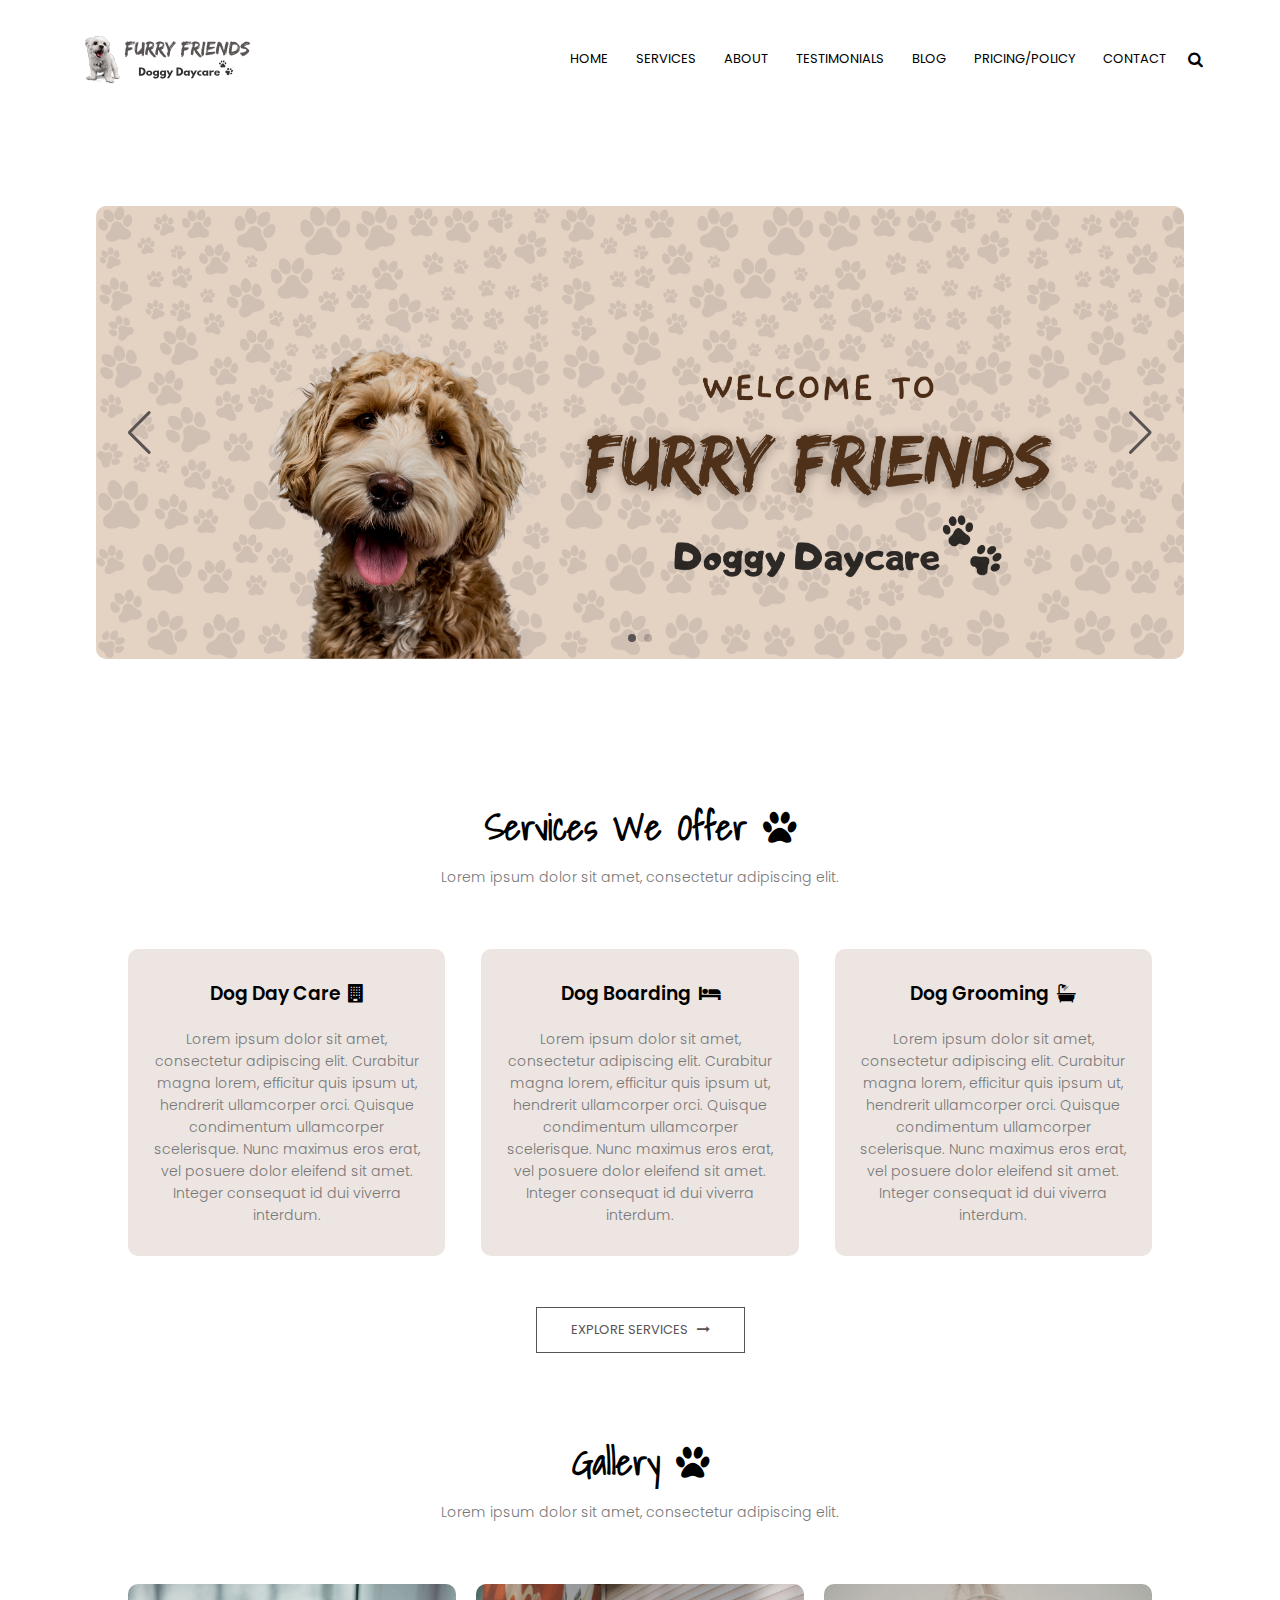
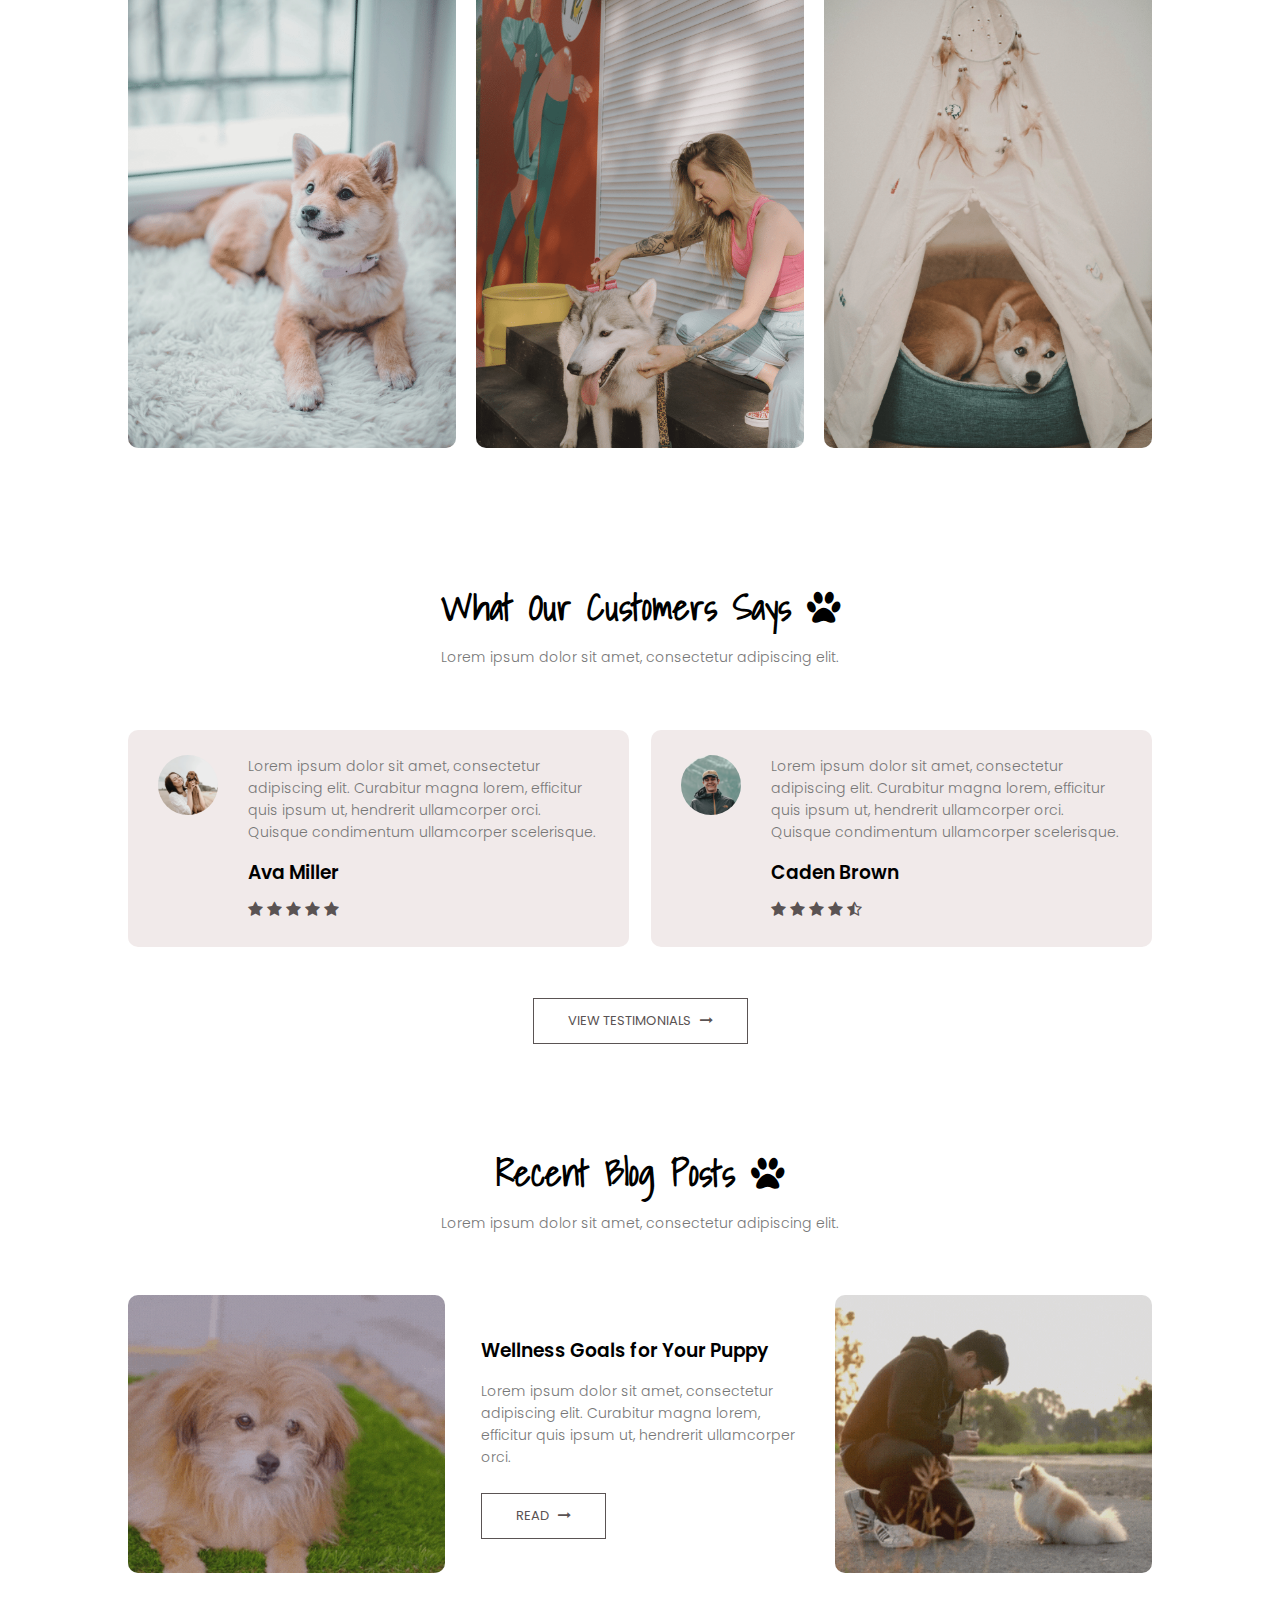
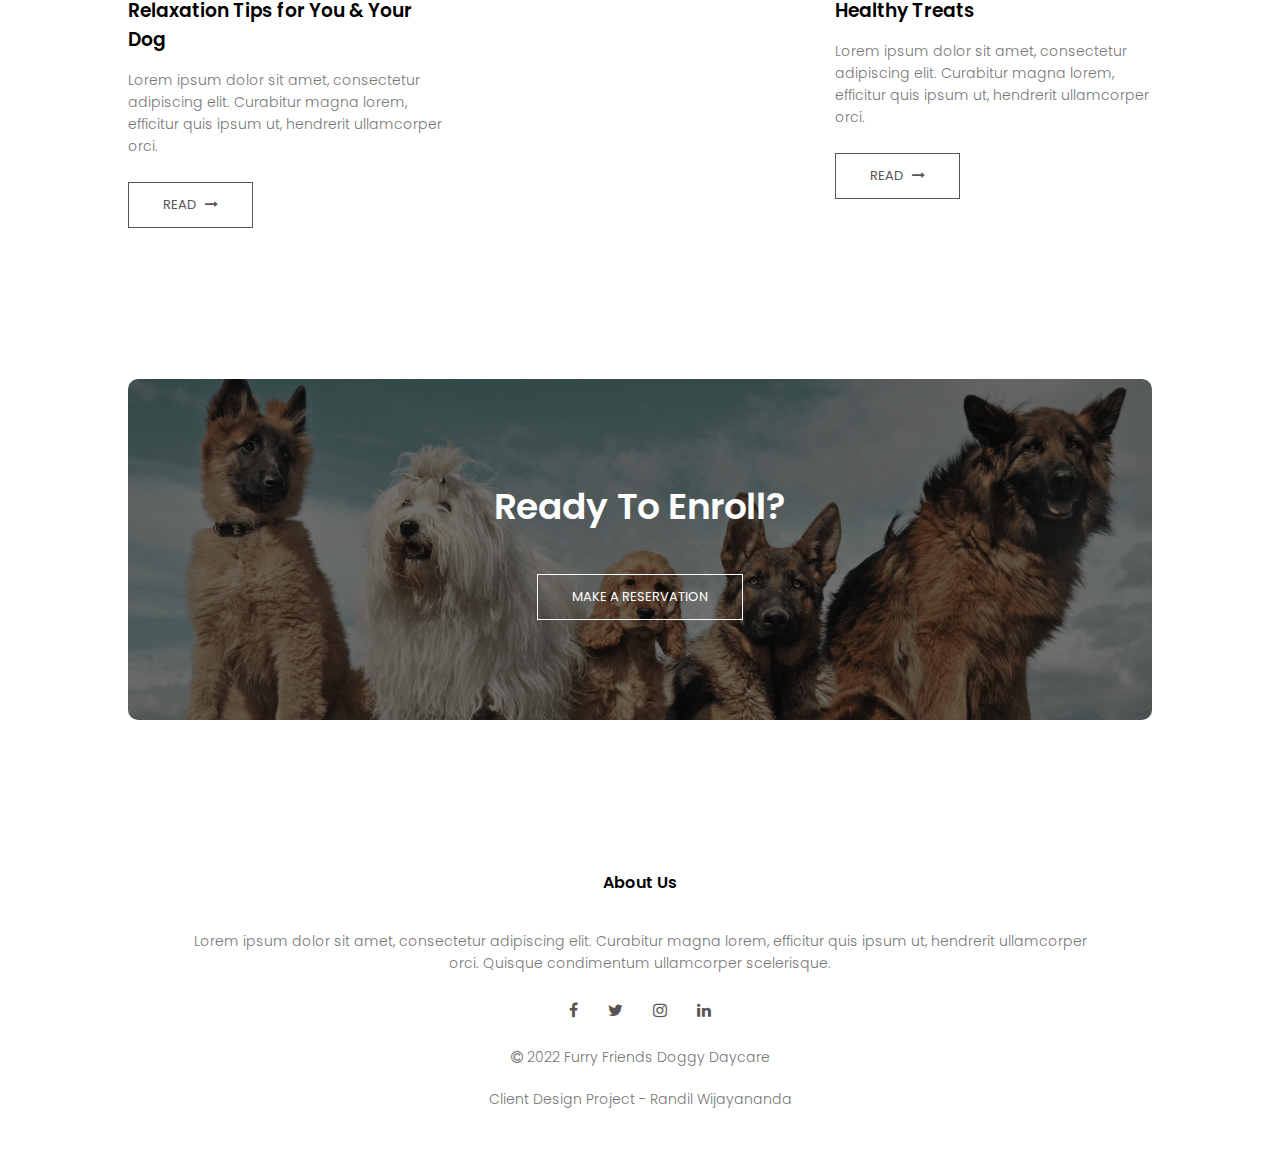
==== index.html @ 467ff5cc "updated global site tag" ====
<!DOCTYPE html>
<html>

<head>
    <meta name="viewport" content="width=device-width, initial-scale=1.0">
    <title>Furry Friends Doggy Daycare</title>
    <link rel="stylesheet" href="style.css">
    <link rel="shortcut icon" href="images/favicon.png" type="image/png">
    <link rel="preconnect" href="https://fonts.googleapis.com">
    <link rel="preconnect" href="https://fonts.gstatic.com" crossorigin>
    <link
        href="https://fonts.googleapis.com/css2?family=Poppins:wght@100;200;300;400;600;700&family=Rubik+Moonrocks&family=Shadows+Into+Light&display=swap"
        rel="stylesheet">
    <link rel="stylesheet" href="https://stackpath.bootstrapcdn.com/font-awesome/4.7.0/css/font-awesome.min.css">
    <link rel="stylesheet" href="https://unpkg.com/swiper@8/swiper-bundle.min.css" />
    <!-- Global site tag (gtag.js) - Google Analytics -->
    <script async src="https://www.googletagmanager.com/gtag/js?id=G-331KG1CM1Z"></script>
    <script>
        window.dataLayer = window.dataLayer || [];
        function gtag() { dataLayer.push(arguments); }
        gtag('js', new Date());

        gtag('config', 'G-331KG1CM1Z');
    </script>

    <!-- Global site tag (gtag.js) - Google Analytics -->
    <script async src="https://www.googletagmanager.com/gtag/js?id=G-BPK7LHS28N"></script>
    <script>
        window.dataLayer = window.dataLayer || [];
        function gtag() { dataLayer.push(arguments); }
        gtag('js', new Date());

        gtag('config', 'G-BPK7LHS28N');
    </script>
</head>

<body>
    <section class="header">
        <nav>
            <a href="index.html"><img src="images/logo.svg"></a>
            <div class="nav-links" id="navLinks">
                <i class="fa fa-times" onclick="hideMenu()"></i>
                <ul>
                    <li><a href="index.html">HOME</a></li>
                    <li><a href="services.html">SERVICES</a></li>
                    <li><a href="about.html">ABOUT</a></li>
                    <li><a href="testimonials.html">TESTIMONIALS</a></li>
                    <li><a href="blog.html">BLOG</a></li>
                    <li><a href="policy.html">PRICING/POLICY</a></li>
                    <li><a href="contact.html">CONTACT</a></li>
                </ul>
            </div>
            <i class="fa fa-bars" onclick="showMenu()"></i>
            <div class="search">
                <i class="fa fa-search"></i>
            </div>
        </nav>

        <!-- <div class="text-box">
            <h1>World's Biggest University</h1>
            <p>Making website is now one of the easiest thing in the world. You just need to learn
                HTML, CSS, <br>Javascript and you are good to go.
            </p>
            <a href="" class="hero-btn">Visit Us To Know More</a>
        </div> -->
    </section>


    <!-- slider -->

    <section class="slider">
        <div class="swiper">
            <!-- Additional required wrapper -->
            <div class="swiper-wrapper">
                <!-- Slides -->
                <div class="swiper-slide"><img src="images/swiper1.png" alt=""></div>
                <div class="swiper-slide"><img src="images/swiper2.png" alt=""></div>
                <!-- <div class="swiper-slide"><img src="images/swiper3.png" alt=""></div>
                <div class="swiper-slide"><img src="images/swiper4.png" alt=""></div> -->
            </div>
            <!-- If we need pagination -->
            <div class="swiper-pagination"></div>

            <!-- If we need navigation buttons -->
            <div class="swiper-button-prev"></div>
            <div class="swiper-button-next"></div>
        </div>
    </section>


    <!-- services -->
    <section class="services">
        <h1>Services We Offer <i class="fa fa-paw"></i></h1>
        <p>Lorem ipsum dolor sit amet, consectetur adipiscing elit.</p>

        <div class="row">
            <div class="services-col">
                <h3>Dog Day Care&nbsp;&nbsp;<i class="fa fa-building"></i></h3>
                <p>Lorem ipsum dolor sit amet, consectetur adipiscing elit. Curabitur magna lorem, efficitur quis ipsum
                    ut, hendrerit ullamcorper orci. Quisque condimentum ullamcorper scelerisque. Nunc maximus eros erat,
                    vel posuere dolor eleifend sit amet. Integer consequat id dui viverra interdum.</p>
            </div>
            <div class="services-col">
                <h3>Dog Boarding&nbsp;&nbsp;<i class="fa fa-bed"></i></h3>
                <p>Lorem ipsum dolor sit amet, consectetur adipiscing elit. Curabitur magna lorem, efficitur quis ipsum
                    ut, hendrerit ullamcorper orci. Quisque condimentum ullamcorper scelerisque. Nunc maximus eros erat,
                    vel posuere dolor eleifend sit amet. Integer consequat id dui viverra interdum.</p>
            </div>
            <div class="services-col">
                <h3>Dog Grooming&nbsp;&nbsp;<i class="fa fa-bath"></i></h3>
                <p>Lorem ipsum dolor sit amet, consectetur adipiscing elit. Curabitur magna lorem, efficitur quis ipsum
                    ut, hendrerit ullamcorper orci. Quisque condimentum ullamcorper scelerisque. Nunc maximus eros erat,
                    vel posuere dolor eleifend sit amet. Integer consequat id dui viverra interdum.</p>
            </div>
        </div>
        <a href="services.html" class="hero-btn red-btn">EXPLORE SERVICES &nbsp;&nbsp;<i
                class="fa fa-long-arrow-right"></i></a>
    </section>



    <!-- gallery -->

    <section class="gallery">
        <h1>Gallery <i class="fa fa-paw"></i></h1>
        <p>Lorem ipsum dolor sit amet, consectetur adipiscing elit.</p>

        <div class="row">
            <div class="gallery-col">
                <img src="images/gallery1.png" alt="">
                <div class="layer">
                    <h3>DAYCARE</h3>
                </div>
            </div>
            <div class="gallery-col">
                <img src="images/gallery2.png" alt="">
                <div class="layer">
                    <h3>GROOMING</h3>
                </div>
            </div>
            <div class="gallery-col">
                <img src="images/gallery3.png" alt="">
                <div class="layer">
                    <h3>DAYCARE</h3>
                </div>
            </div>
        </div>
    </section>


    <!-- testimonials -->

    <section class="testimonials">
        <h1>What Our Customers Says <i class="fa fa-paw"></i></h1>
        </h1>
        <p>Lorem ipsum dolor sit amet, consectetur adipiscing elit.</p>

        <div class="row">
            <div class="testimonials-col">
                <img src="images/user1.png" alt="">
                <div>
                    <p>Lorem ipsum dolor sit amet, consectetur adipiscing elit. Curabitur magna lorem, efficitur quis
                        ipsum ut, hendrerit ullamcorper orci. Quisque condimentum ullamcorper scelerisque.</p>
                    <h3>Ava Miller</h3>
                    <i class="fa fa-star"></i>
                    <i class="fa fa-star"></i>
                    <i class="fa fa-star"></i>
                    <i class="fa fa-star"></i>
                    <i class="fa fa-star"></i>
                </div>
            </div>
            <div class="testimonials-col">
                <img src="images/user2.png" alt="">
                <div>
                    <p>Lorem ipsum dolor sit amet, consectetur adipiscing elit. Curabitur magna lorem, efficitur quis
                        ipsum ut, hendrerit ullamcorper orci. Quisque condimentum ullamcorper scelerisque.</p>
                    <h3>Caden Brown</h3>
                    <i class="fa fa-star"></i>
                    <i class="fa fa-star"></i>
                    <i class="fa fa-star"></i>
                    <i class="fa fa-star"></i>
                    <i class="fa fa-star-half-o"></i>
                </div>
            </div>
        </div>
        <a href="testimonials.html" class="hero-btn red-btn">VIEW TESTIMONIALS &nbsp;&nbsp;<i
                class="fa fa-long-arrow-right"></i></a>
    </section>


    <!-- Recent Blog Posts -->

    <section class="blog-posts">
        <h1>Recent Blog Posts <i class="fa fa-paw"></i></h1>
        </h1>
        <p>Lorem ipsum dolor sit amet, consectetur adipiscing elit.</p>

        <div class="row">
            <div class="blog-posts-col">
                <img src="images/blog1.gif" alt="">
                <h3>Relaxation Tips for You & Your Dog</h3>
                <p>Lorem ipsum dolor sit amet, consectetur adipiscing elit. Curabitur magna lorem, efficitur quis ipsum
                    ut, hendrerit ullamcorper orci.</p>
                <br>
                <a href="blog.html" class="hero-btn red-btn">READ &nbsp;&nbsp;<i class="fa fa-long-arrow-right"></i></a>
            </div>
            <div class="blog-posts-col">
                <img src="images/blog2.gif" alt="">
                <h3>Wellness Goals for Your Puppy</h3>
                <p>Lorem ipsum dolor sit amet, consectetur adipiscing elit. Curabitur magna lorem, efficitur quis ipsum
                    ut, hendrerit ullamcorper orci.</p>
                <br>
                <a href="blog.html" class="hero-btn red-btn">READ &nbsp;&nbsp;<i class="fa fa-long-arrow-right"></i></a>
            </div>
            <div class="blog-posts-col">
                <img src="images/blog3.gif" alt="">
                <h3>Healthy Treats</h3>
                <p>Lorem ipsum dolor sit amet, consectetur adipiscing elit. Curabitur magna lorem, efficitur quis ipsum
                    ut, hendrerit ullamcorper orci.</p>
                <br>
                <a href="blog.html" class="hero-btn red-btn">READ &nbsp;&nbsp;<i class="fa fa-long-arrow-right"></i></a>
            </div>
        </div>
    </section>



    <!-- Call To Action -->

    <section class="cta">
        <h1>Ready To Enroll?</h1>
        <a href="contact.html" class="hero-btn black-btn">MAKE A RESERVATION</a>
    </section>



    <!-- Footer -->

    <section class="footer">
        <h4>About Us</h4>
        <p>Lorem ipsum dolor sit amet, consectetur adipiscing elit. Curabitur magna lorem, efficitur quis
            ipsum ut, hendrerit ullamcorper<br>orci. Quisque condimentum ullamcorper scelerisque.</p>
        <div class="icons">
            <i class="fa fa-facebook"></i>
            <i class="fa fa-twitter"></i>
            <i class="fa fa-instagram"></i>
            <i class="fa fa-linkedin"></i>
        </div>
        <p><i class="fa fa-copyright"></i> 2022 Furry Friends Doggy Daycare</p>
        <p>Client Design Project - Randil Wijayananda</p>
    </section>

    <!-- Toggle Menu for Mobile -->

    <script>
        var navLinks = document.getElementById("navLinks")
        function showMenu() {
            navLinks.style.right = "0";
        }
        function hideMenu() {
            navLinks.style.right = "-200px";
        }
    </script>

    <script src="https://unpkg.com/swiper@8/swiper-bundle.min.js"></script>

    <script>
        const swiper = new Swiper('.swiper', {

            autoplay: {
                delay: 3000,
                disableOnInteraction: false,
            },

            // Optional parameters
            loop: true,

            // If we need pagination
            pagination: {
                el: '.swiper-pagination',
                clickable: true,
            },

            // Navigation arrows
            navigation: {
                nextEl: '.swiper-button-next',
                prevEl: '.swiper-button-prev',
            },
        });
    </script>
</body>

</html>
---- style.css ----
* {
    margin: 0;
    padding: 0;
    font-family: 'Poppins', sans-serif;
}

::selection {
    background-color: #5A5353;
    color: #fff;
}

.header {
    /* min-height: 100vh; */
    width: 100%;
    /* background-image: linear-gradient(rgba(4,9,30,0.7), rgba(4,9,30,0.7)), url(images/banner.png); */
    background-position: center;
    /* background-size: cover; */
    position: relative;
}

nav {
    display: flex;
    padding: 2% 6%;
    justify-content: space-between;
    align-items: center;

}

nav img {
    width: 180px;
    padding-top: 10px;
}

.nav-links {
    flex: 1;
    text-align: right;
}

.nav-links ul li {
    list-style: none;
    display: inline-block;
    padding: 8px 12px;
    position: relative;
}

.nav-links ul li a {
    color: rgb(0, 0, 0);
    text-decoration: none;
    font-size: 13px;
}

.nav-links ul li::after {
    content: '';
    width: 0%;
    height: 2px;
    background: #5A5353;
    display: block;
    margin: auto;
    transition: 0.5s;
}

.nav-links ul li:hover::after {
    width: 100%;

}

/* .text-box {
    width: 90%;
    color: #fff;
    position: absolute;
    top: 50%;
    left: 50%;
    transform: translate(-50%, -50%);
    text-align: center;
}

.text-box h1 {
    font-size: 62px;
}

.text-box p {
    margin: 10px 0 40px;
    font-size: 14px;
    color: #fff;
} */

.hero-btn {
    display: inline-block;
    text-decoration: none;
    color: #fff;
    border: 1px solid #fff;
    padding: 12px 34px;
    font-size: 13px;
    background: transparent;
    position: relative;
    cursor: pointer;
}

.hero-btn:hover {
    border: 1px solid #5A5353;
    background: #5A5353;
    transition: 1s;
}

nav .fa {
    display: none;
}

nav .search .fa {
    display: flex;
    padding-left: 10px;
    color: rgb(0, 0, 0);
}

nav .search .fa:hover {
    color: #5A5353;
}

@media(max-width: 700px) {
    .text-box h1 {
        font-size: 20px;
    }
    .nav-links ul li {
        display: block;
    }
    .nav-links {
        position: fixed;
        background: rgb(185, 161, 149);
        height: 100vh;
        width: 200px;
        top: 0;
        right: -200px;
        text-align: left;
        z-index: 2;
        transition: 1s;
    }
    nav .fa {
        display: block;
        color: rgb(0, 0, 0);
        margin: 10px;
        font-size: 22px;
        cursor: pointer;
    }
    .nav-links ul {
        padding: 30px;
    }
    nav {
        height: 50px;
    }
    nav img {
        width: 150px;
    }
    nav .search {
        display: none;
    }
}

/* slider */

.slider {
    width: 100%;
    height: 70vh;
    /* background: #222; */
    display: flex;
    align-items: center;
    justify-content: center;
}

.swiper {
    width: 85%;
    height: fit-content;
    border-radius: 10px;
}

.swiper-slide img {
    width: 100%;
    display: block;
}

.swiper .swiper-button-prev, .swiper .swiper-button-next {
    color: #5A5353;
    padding-left: 20px;
    padding-right: 20px;
}

.swiper .swiper-pagination-bullet-active {
background: #5A5353;
}

@media(max-width: 700px) {
    .slider {
        height: 30vh;
    }
    .swiper {
        width: 340px;
        height: 170px;
      }
      .swiper-slide img {
        height: 100%;
        display: block;
        object-fit: cover;
        object-position: -28px;
    }
    .swiper .swiper-button-prev, .swiper .swiper-button-next {
        display: none;
    }
}

/* services */

.services {
    width: 80%;
    margin: auto;
    text-align: center;
    padding-top: 50px;
}

h1 {
    font-family: 'Shadows Into Light', cursive;
    font-size: 36px;
    font-weight: 600;
}

p {
    color: #777;
    font-size: 14px;
    font-weight: 300;
    line-height: 22px;
    padding: 10px;
}

.row {
    margin-top: 5%;
    display: flex;
    justify-content: space-between;
}

.services-col {
    flex-basis: 31%;
    background: rgba(185,161,149, 0.274);
    border-radius: 10px;
    margin-bottom: 5%;
    padding: 20px 12px;
    box-sizing: border-box;
    transition: 0.5s;
}

h3 {
    text-align: center;
    font-weight: 600;
    margin: 10px 0;
}

.services-col:hover {
    box-shadow: 0 0 20px 0 rgba(0,0,0,0.2);
}

@media(max-width: 700px) {
    .row {
        flex-direction: column;
    }
}

/* gallery */

.gallery {
    width: 80%;
    margin: auto;
    text-align: center;
    padding-top: 80px;
}

.gallery-col {
    flex-basis: 32%;
    border-radius: 10px;
    margin-bottom: 30px;
    position: relative;
    overflow: hidden;
}

.gallery-col img {
    width: 100%;
    display: block;
}

.layer {
    background: transparent;
    height: 100%;
    width: 100%;
    position: absolute;
    top: 0;
    left: 0;
    transition: 0.5s;
}

.layer:hover {
    background: rgba(90, 83, 83, 0.7);
}

.layer h3 {
    width: 100%;
    font-weight: 500;
    color: #fff;
    font-size: 26px;
    bottom: 0;
    left: 50%;
    transform: translateX(-50%);
    position: absolute;
    opacity: 0;
    transition: 0.5s;
}

.layer:hover h3 {
    bottom: 49%;
    opacity: 1;
}

/* blog-posts */

.blog-posts {
    width: 80%;
    margin: auto;
    text-align: center;
    padding-top: 100px;
}

.blog-posts-col {
    flex-basis: 31%;
    border-radius: 10px;
    margin-bottom: 5%;
    text-align: left;
}

.blog-posts-col img {
    width: 100%;
    border-radius: 10px;
}

.blog-posts-col p {
    padding: 0;
}

.blog-posts-col h3 {
    margin-top: 16px;
    margin-bottom: 15px;
    text-align: left;
}


/* testimonials */

.testimonials {
    width: 80%;
    margin: auto;
    padding-top: 100px;
    text-align: center;
}

.testimonials-col {
    flex-basis: 44%;
    border-radius: 10px;
    margin-bottom: 5%;
    text-align: left;
    background: rgba(235, 225, 225, 0.7);
    padding: 25px;
    cursor: pointer;
    display: flex;
    /* box-shadow: 10px 10px 40px rgba(0, 0, 0, 0.25); */
}

.testimonials-col img {
    height: 60px;
    margin-left: 5px;
    margin-right: 30px;
    border-radius: 50%;
}

.testimonials-col p {
    padding: 0;
}

.testimonials-col h3 {
    margin-top: 15px;
    text-align: left;
}

.testimonials-col .fa {
    color: #5A5353;
}

@media(max-width: 700px) {
    .testimonials-col img {
        margin-left: 0px;
        margin-right: 15px;
    }
}


/* call to action */

.cta {
    margin: 100px auto;
    width: 80%;
    background-image: linear-gradient(rgba(0,0,0,0.5), rgba(0,0,0,0.5)),url(images/banner2.png);
    background-position: center;
    background-size: cover;
    border-radius: 10px;
    text-align: center;
    padding: 100px 0;
}

.cta h1 {
    color: #fff;
    margin-bottom: 40px;
    padding: 0;
    font-family: 'Poppins', sans-serif;
}

.cta .black-btn:hover {
    background: rgb(0, 0, 0);
    border-color: rgb(0, 0, 0);
}

@media(max-width: 700px) {
    .cta h1 {
        font-size: 24px;
    }
}


/* footer */

.footer {
    width: 100%;
    text-align: center;
    padding: 30px 0;
}

.footer h4 {
    margin-bottom: 25px;
    margin-top: 20px;
    font-weight: 600;
}

.icons .fa {
    color: #5A5353;
    margin: 0 13px;
    cursor: pointer;
    padding: 18px 0;
}

.fa-heart-o {
    color: #5A5353;
}


/* about us page */

.sub-header {
    height: 60vh;
    width: 100%;
    background-image: linear-gradient(rgba(4, 9, 30, 0.5), rgba(4,9,30,0.5)),url(images/background.jpg);
    background-position: center;
    background-size: cover;
    text-align: center;
    color: #fff;
    
}

.sub-header nav {
    background: #ffffff;
    height: 30px;
}

.sub-header h1 {
    margin-top: 150px;
    font-family: 'Rubik Moonrocks', cursive;
    font-size: 40px;
}

.about-us {
    width: 80%;
    margin: auto;
    padding-top: 80px;
    padding-bottom: 50px;
}

.about-col {
    flex-basis: 48%;
    padding: 30px 2px;
}

.about-col img {
    width: 100%;
}

.about-col h1 {
    padding-top: 0;
}

.about-col p {
    padding: 15px 0 25px;
}

.red-btn {
    border: 1px solid #5A5353;
    background: transparent;
    color: #5A5353;
}

.red-btn:hover {
    color: #fff;
}

@media(max-width: 700px) {
    .sub-header nav {
        height: 60px;
    }
}


/* blog-content */

.blog-content {
    width: 80%;
    margin: auto;
    padding: 60px 0;
}

.blog-left {
    flex-basis: 65%;
}

.blog-left img {
    width: 100%;
}

.blog-left h2 {
    color: #222;
    font-weight: 600;
    margin: 30px 0;
}

.blog-left p {
    color: #999;
    padding: 0;
}

.blog-right {
    flex-basis: 32%;
}

.blog-right h3 {
    background: #5A5353;
    color: #fff;
    padding: 7px 0;
    font-size: 16px;
    margin-bottom: 20px;
}

.blog-right div {
    display: flex;
    align-items: center;
    justify-content: space-between;
    color: #555;
    padding: 8px;
    box-sizing: border-box;
}

.blog-right .blog-posts-col div {
    display: block;
}

.blog-right .blog-posts-col {
    flex-basis: 48%;
    padding: 10px 10px 10px 10px;
    border-bottom: 1px solid rgba(204, 204, 204, 0.541);
    border-radius: 0px;
}

.blog-right .blog-posts-col .post {
    flex-direction: column;
}

.blog-right .blog-posts-col .post a {
    color: #5A5353;
    text-decoration: none;
}

.blog-right .blog-posts-col .post a:hover {
    color: #2e2e2e;
}

.blog-right .blog-posts-col .post h4 {
    font-size: 12px;
    text-align: left;
    padding-left: 5px;
}

.blog-right .blog-posts-col .post p {
    font-size: 10px;
    padding-left: 5px;
}

.blog-right .blog-posts-col img {
    width: 80px;
    height: 80px;
    object-fit: cover;
    margin-left: 10px;
}

.comment-box {
    border: 1px solid #ccc;
    margin: 50px 0;
    padding: 10px 20px;
}

.comment-box h3 {
    text-align: left;
}

.comment-form input, .comment-form textarea {
    width: 100%;
    padding: 10px;
    margin: 15px 0;
    box-sizing: border-box;
    border: none;
    outline: none;
    background: #f0f0f0;
}

.comment-form button {
    margin: 10px 0;
}

@media(max-width:700px) {
    .sub-header h1 {
        font-size: 24px;
    }

    .blog-right .blog-posts-col .post h4 {
        font-size: 10px;
    }

    .blog-right .blog-posts-col .post p {
        font-size: 8px;
    }
}


/* pricing */

.cards {
    display: flex;
    justify-content: center;
    align-items: center;
    flex-wrap: wrap;
    width: 100%;
    margin: auto;
    text-align: center;
}

.cards .card {
    background-color: rgb(255, 255, 255);
    border-radius: 0.8rem;
    margin: 20px;
    width: 25%;
}

.cards .card ul {
    margin: 2.6rem;
    display: flex;
    justify-content: center;
    flex-direction: column;
    align-items: center;
}

.cards .card ul li{
    list-style-type: none;
    display: flex;
    justify-content: center;
    width: 100%;
    padding: 1rem 0;
}

.cards .card .price {
    font-size: 3rem;
    padding-bottom: 2rem;
    font-weight: bold;
    color: #5A5353;
}

.cards .shadow {
    box-shadow: -5px 5px 15px 1px rgba(0, 0, 0, 0.1);
}

.policy {
    width: 60%;
    margin: auto;
    padding-top: 100px;
    text-align: center;
}

.policy p {
    text-align: left;
}

@media(max-width:700px) {
    .cards .card {
        width: 80%;
    }
}

/* contact us page */

.location {
    width: 80%;
    margin: auto;
    padding: 80px 0;
}

.location iframe {
    width: 100%;
}

.contact-us {
    width: 80%;
    margin: auto;
}

.contact-col {
    flex-basis: 48%;
    margin-bottom: 30px;
}

.contact-col div {
    display: flex;
    align-items: center;
    margin-bottom: 40px;
}

.contact-col div .fa {
    font-size: 28px;
    color: #5A5353;
    margin: 10px;
    margin-right: 30px;
}

.contact-col div p {
    padding: 0;
}

.contact-col div h5 {
    font-size: 20px;
    margin-bottom: 5px;
    color: #555;
    font-weight: 400;
}

.contact-col input, .contact-col textarea {
    width: 100%;
    padding: 15px;
    margin-bottom: 17px;
    outline: none;
    border: 1px solid #ccc;
    box-sizing: border-box;
}
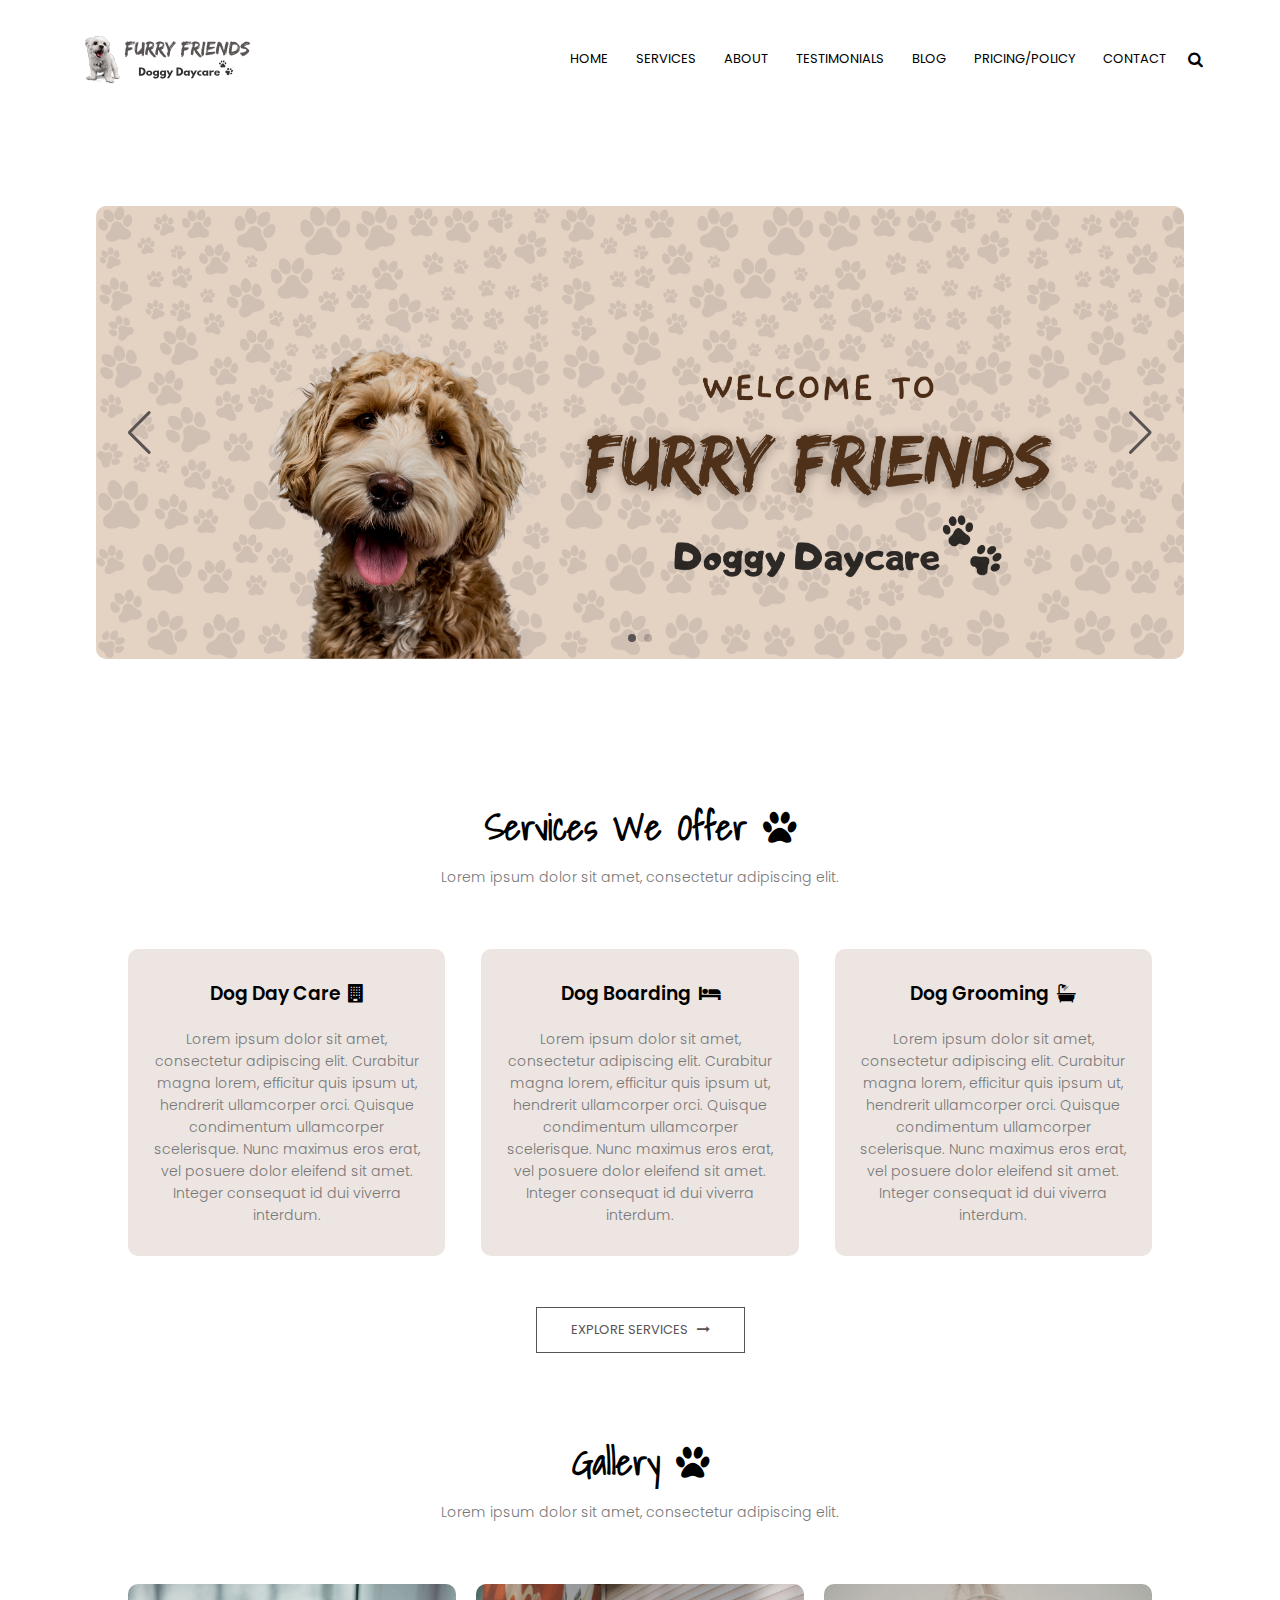
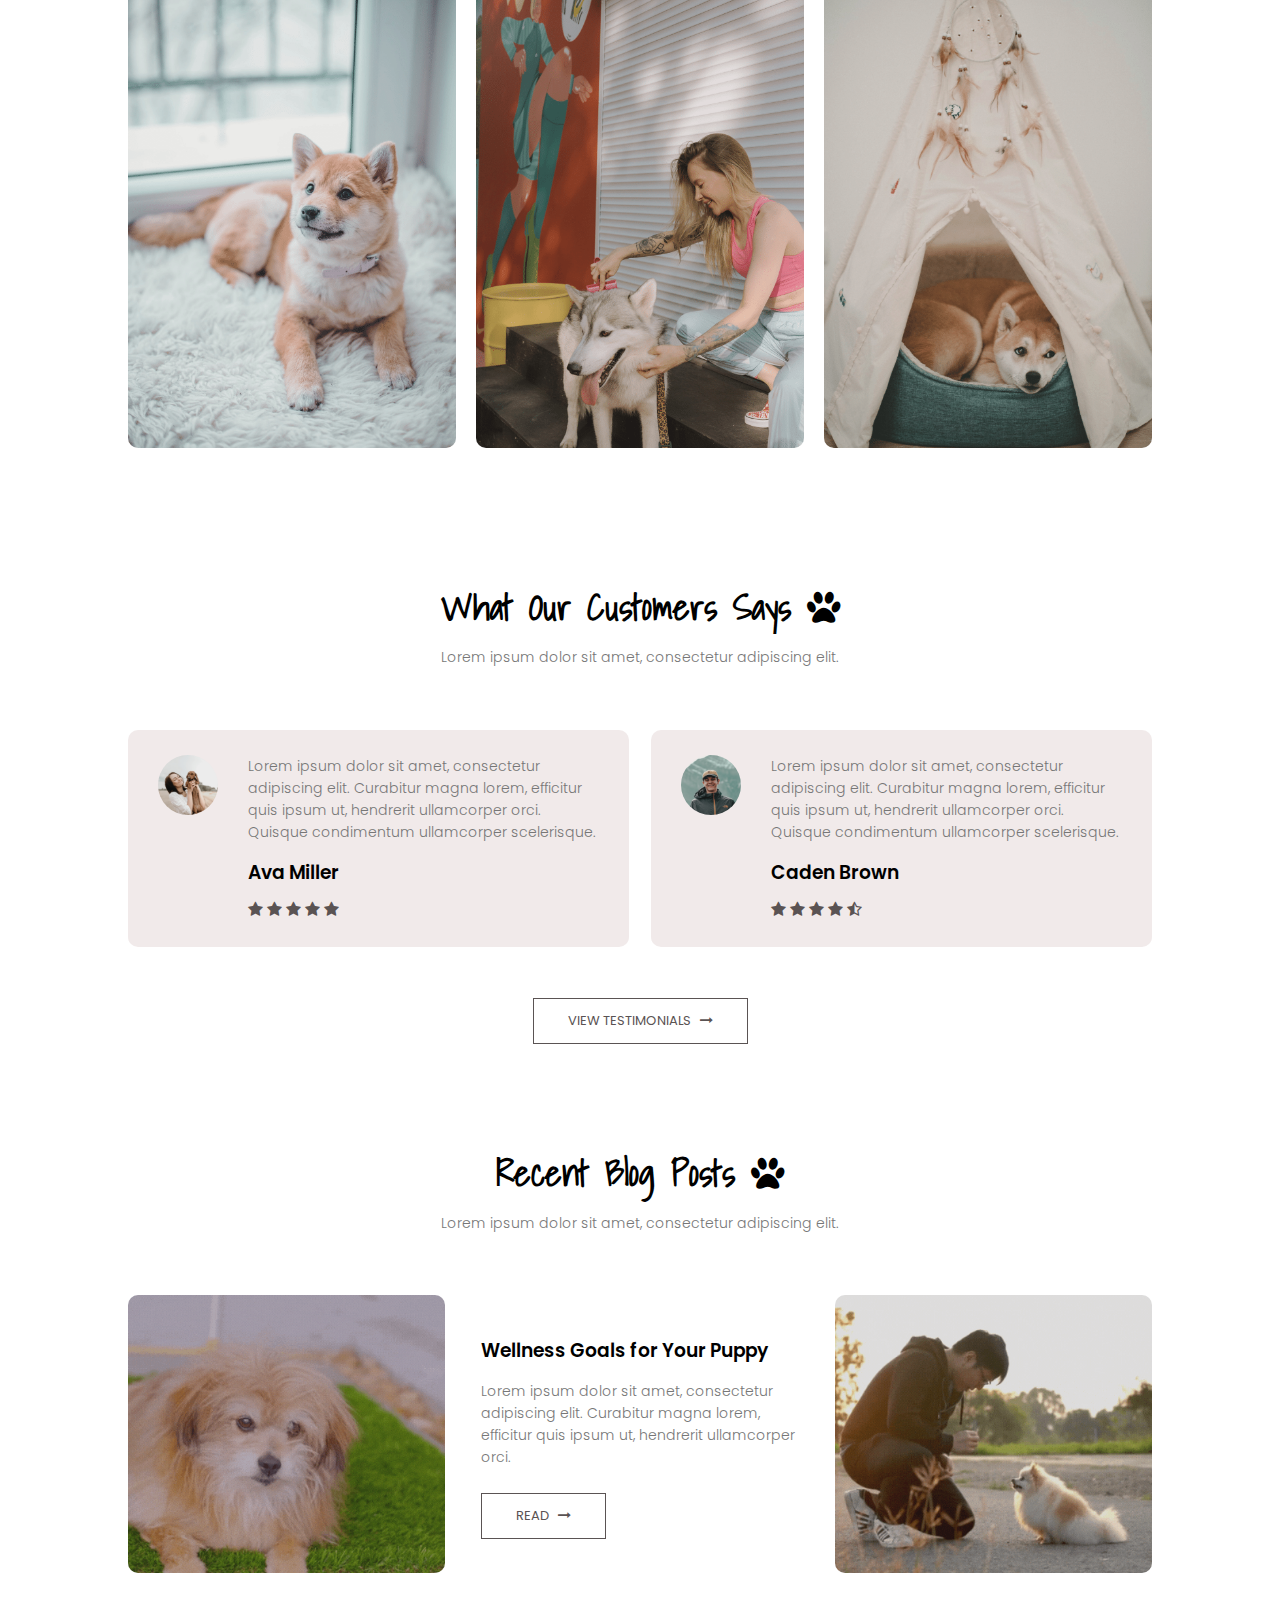
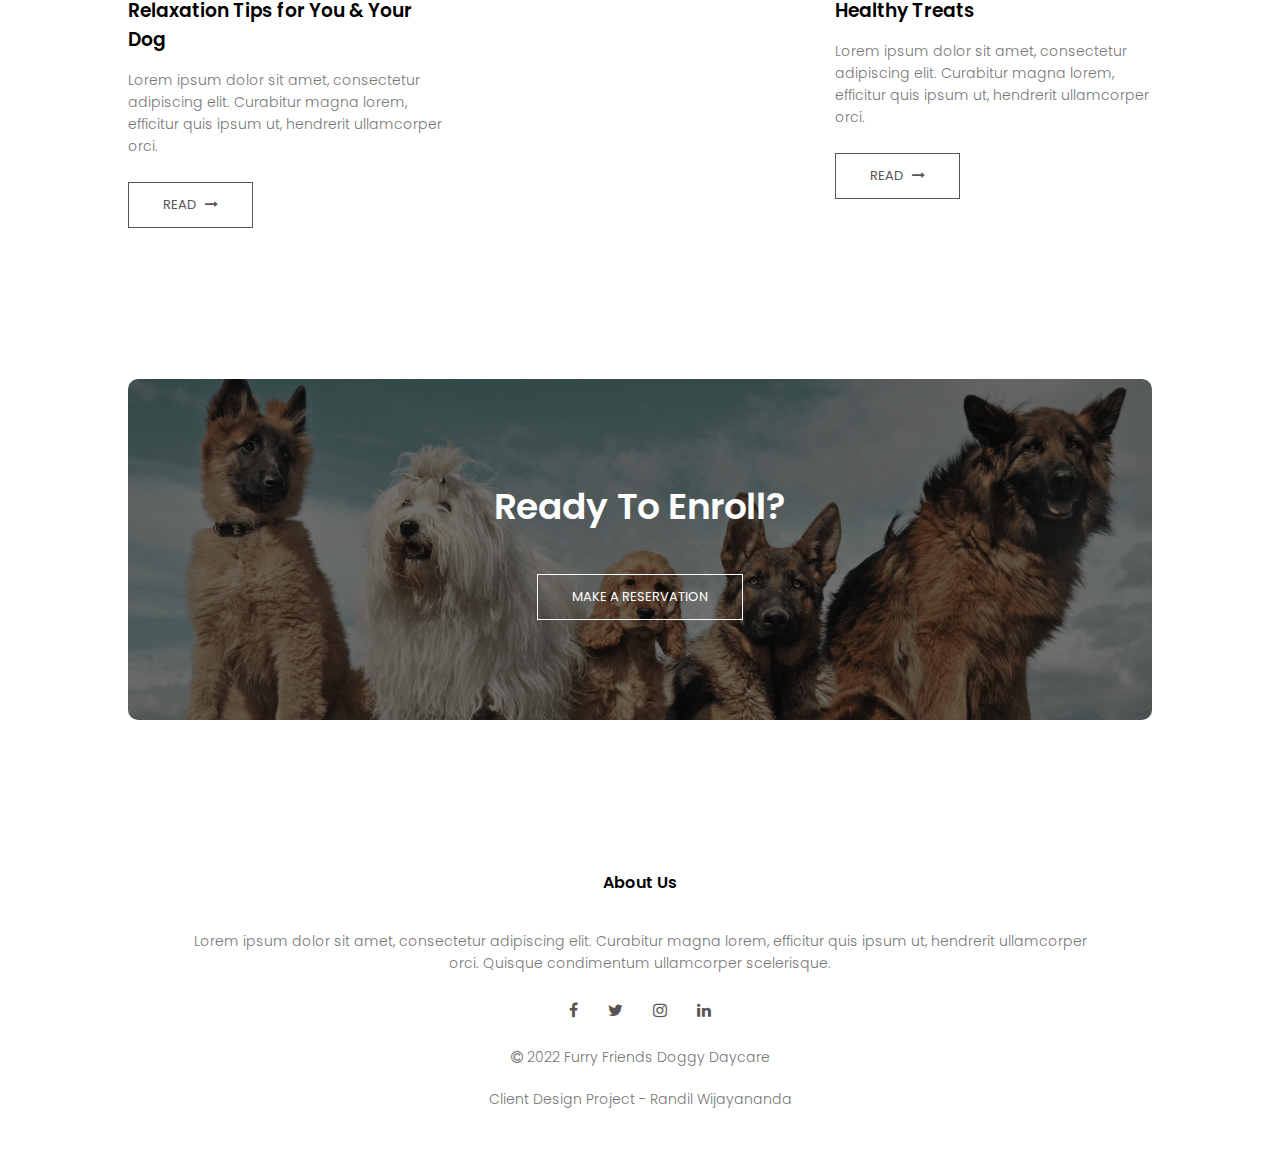
==== commit ca7ec47e: "updated global site tag" ====
--- a/index.html
+++ b/index.html
@@ -24,14 +24,15 @@
     </script>
 
     <!-- Global site tag (gtag.js) - Google Analytics -->
-    <script async src="https://www.googletagmanager.com/gtag/js?id=G-BPK7LHS28N"></script>
+    <script async src="https://www.googletagmanager.com/gtag/js?id=UA-194194159-2"></script>
     <script>
         window.dataLayer = window.dataLayer || [];
         function gtag() { dataLayer.push(arguments); }
         gtag('js', new Date());
 
-        gtag('config', 'G-BPK7LHS28N');
-    </script>
+        gtag('config', 'UA-194194159-2');
+    </script>
+
 </head>
 
 <body>
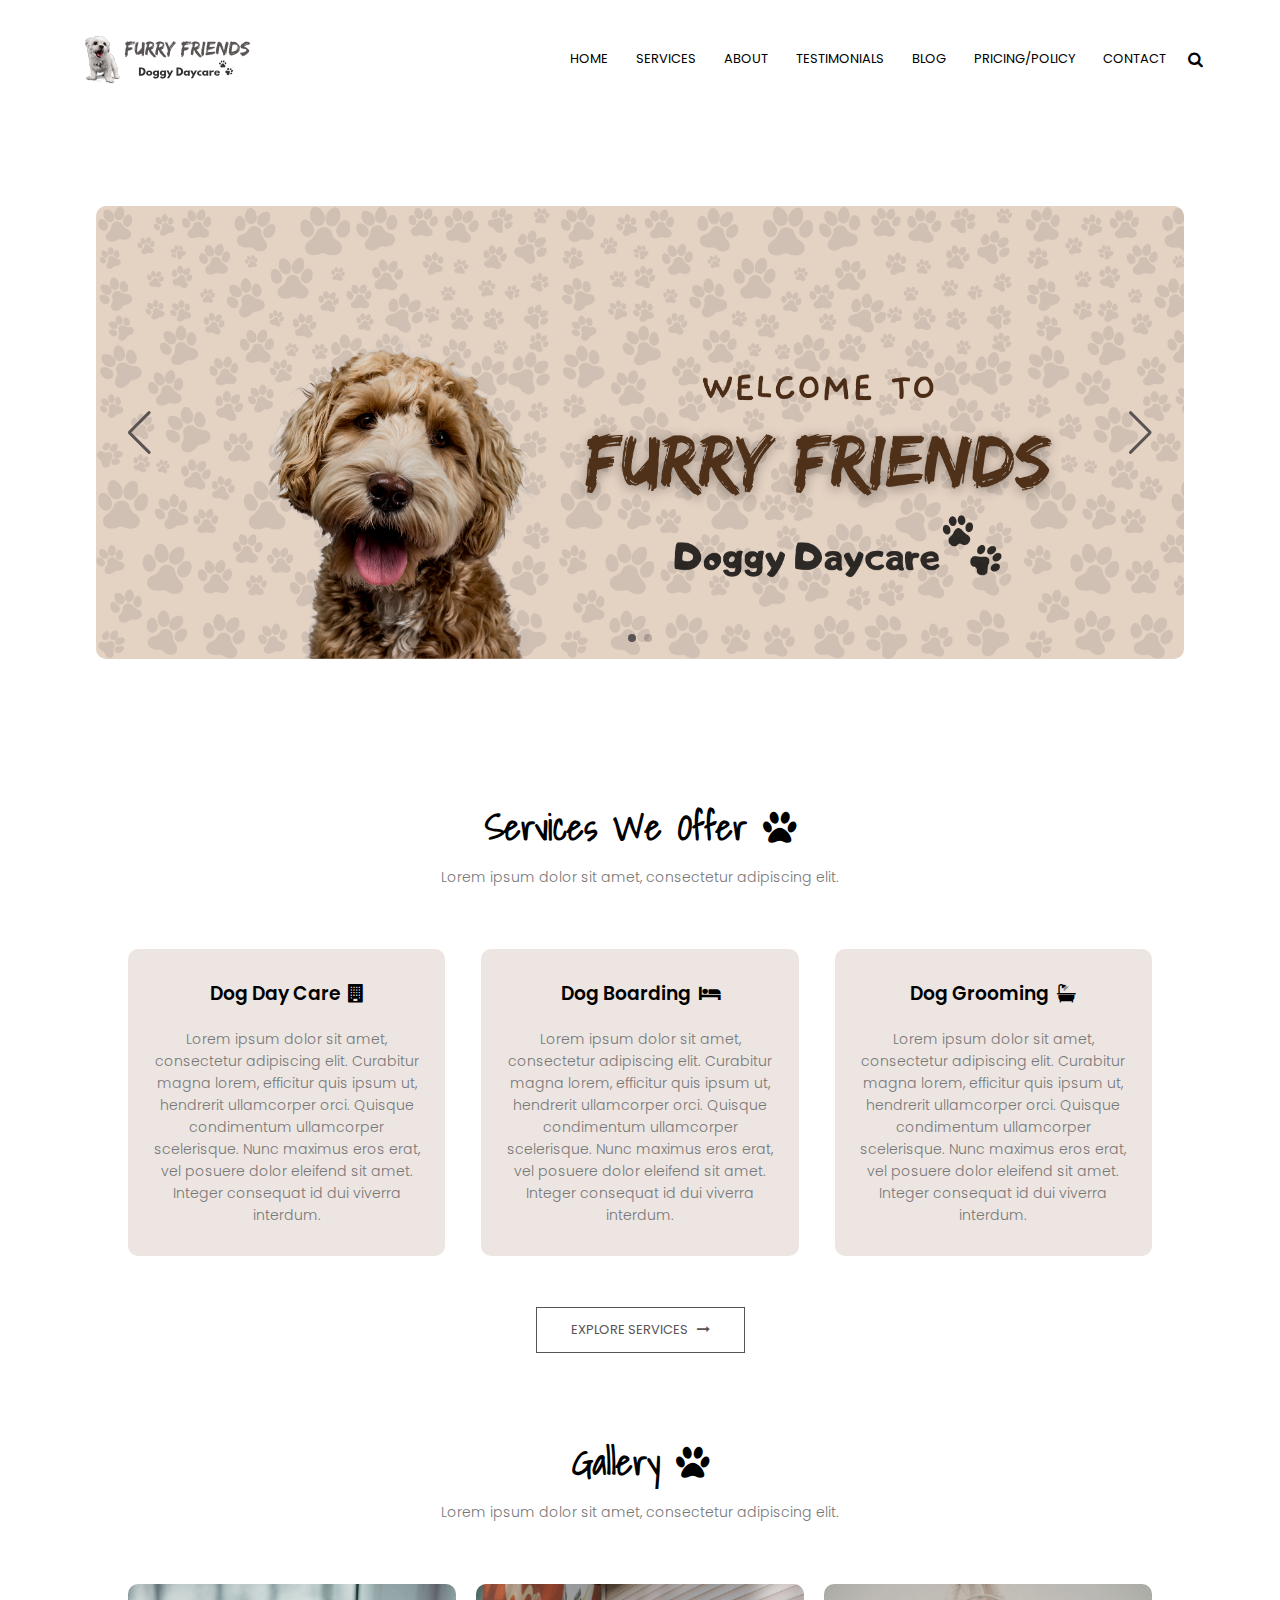
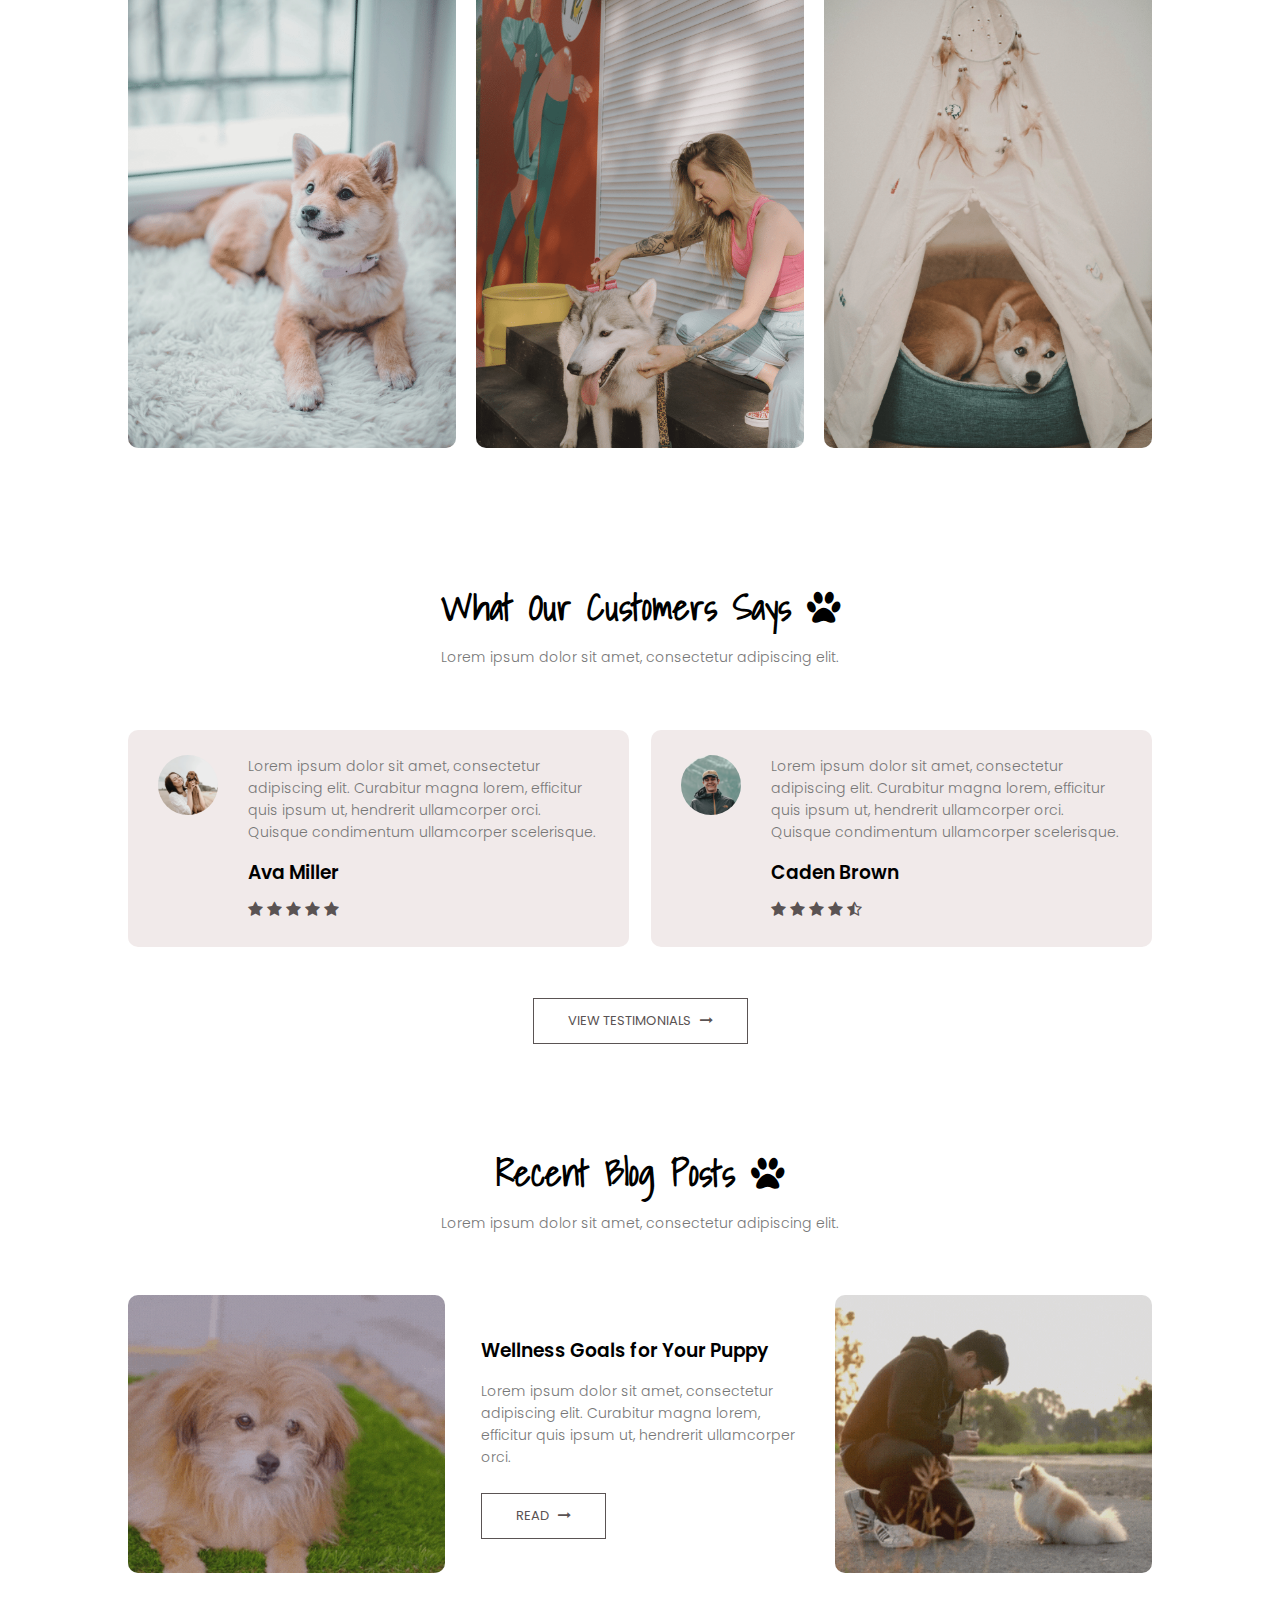
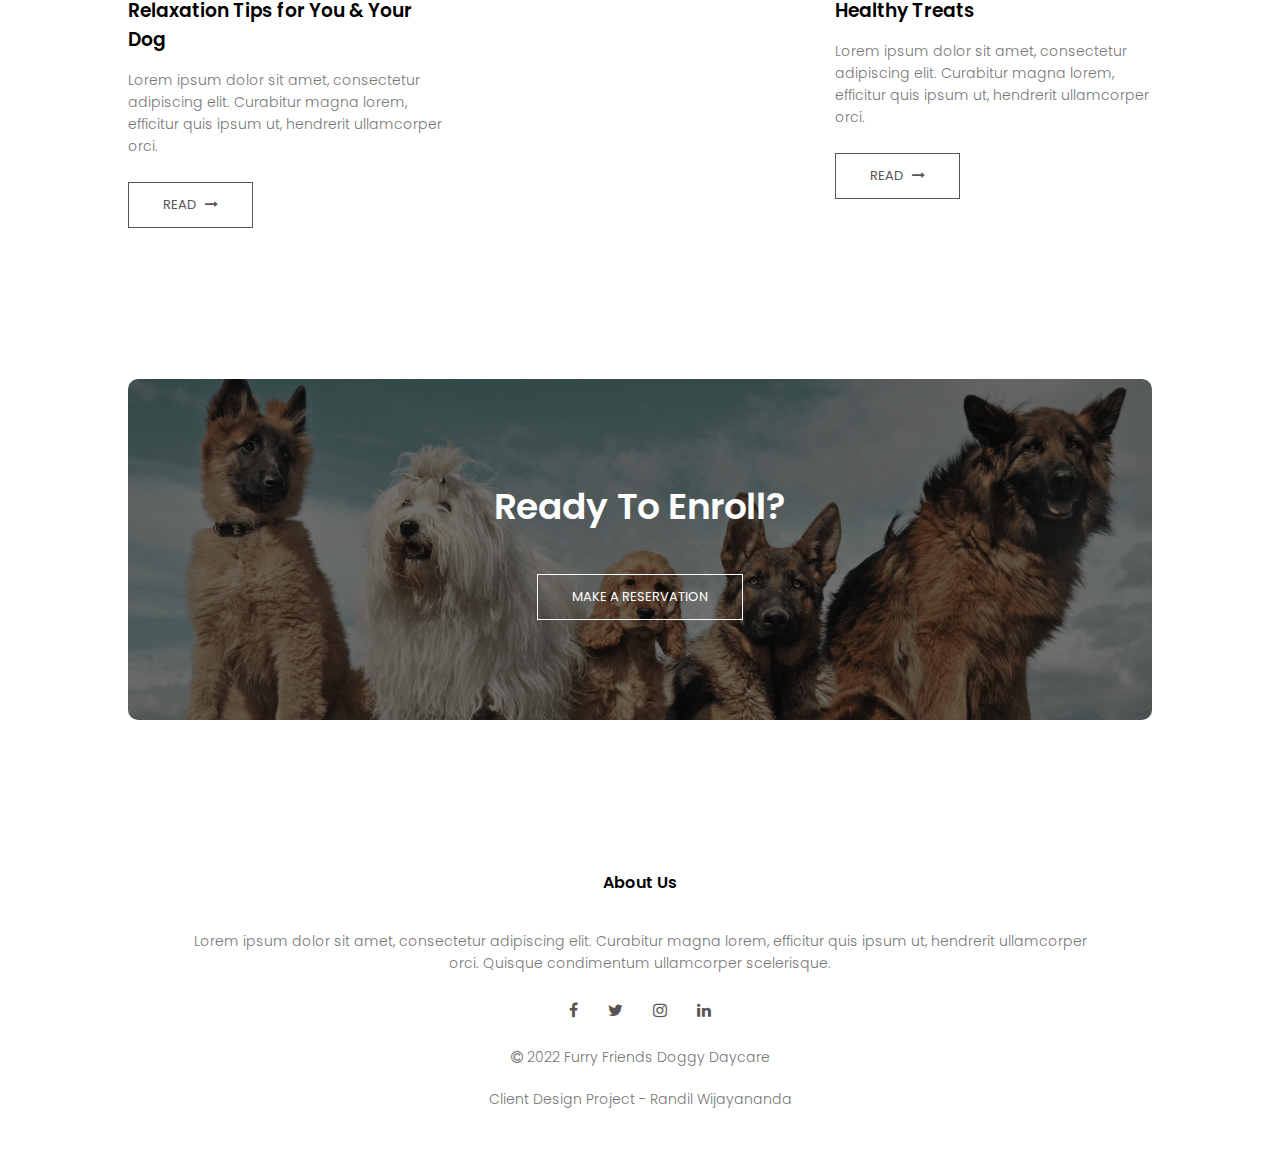
==== commit ed92bb9d: "updated global site tag" ====
--- a/index.html
+++ b/index.html
@@ -22,17 +22,6 @@
 
         gtag('config', 'G-331KG1CM1Z');
     </script>
-
-    <!-- Global site tag (gtag.js) - Google Analytics -->
-    <script async src="https://www.googletagmanager.com/gtag/js?id=UA-194194159-2"></script>
-    <script>
-        window.dataLayer = window.dataLayer || [];
-        function gtag() { dataLayer.push(arguments); }
-        gtag('js', new Date());
-
-        gtag('config', 'UA-194194159-2');
-    </script>
-
 </head>
 
 <body>
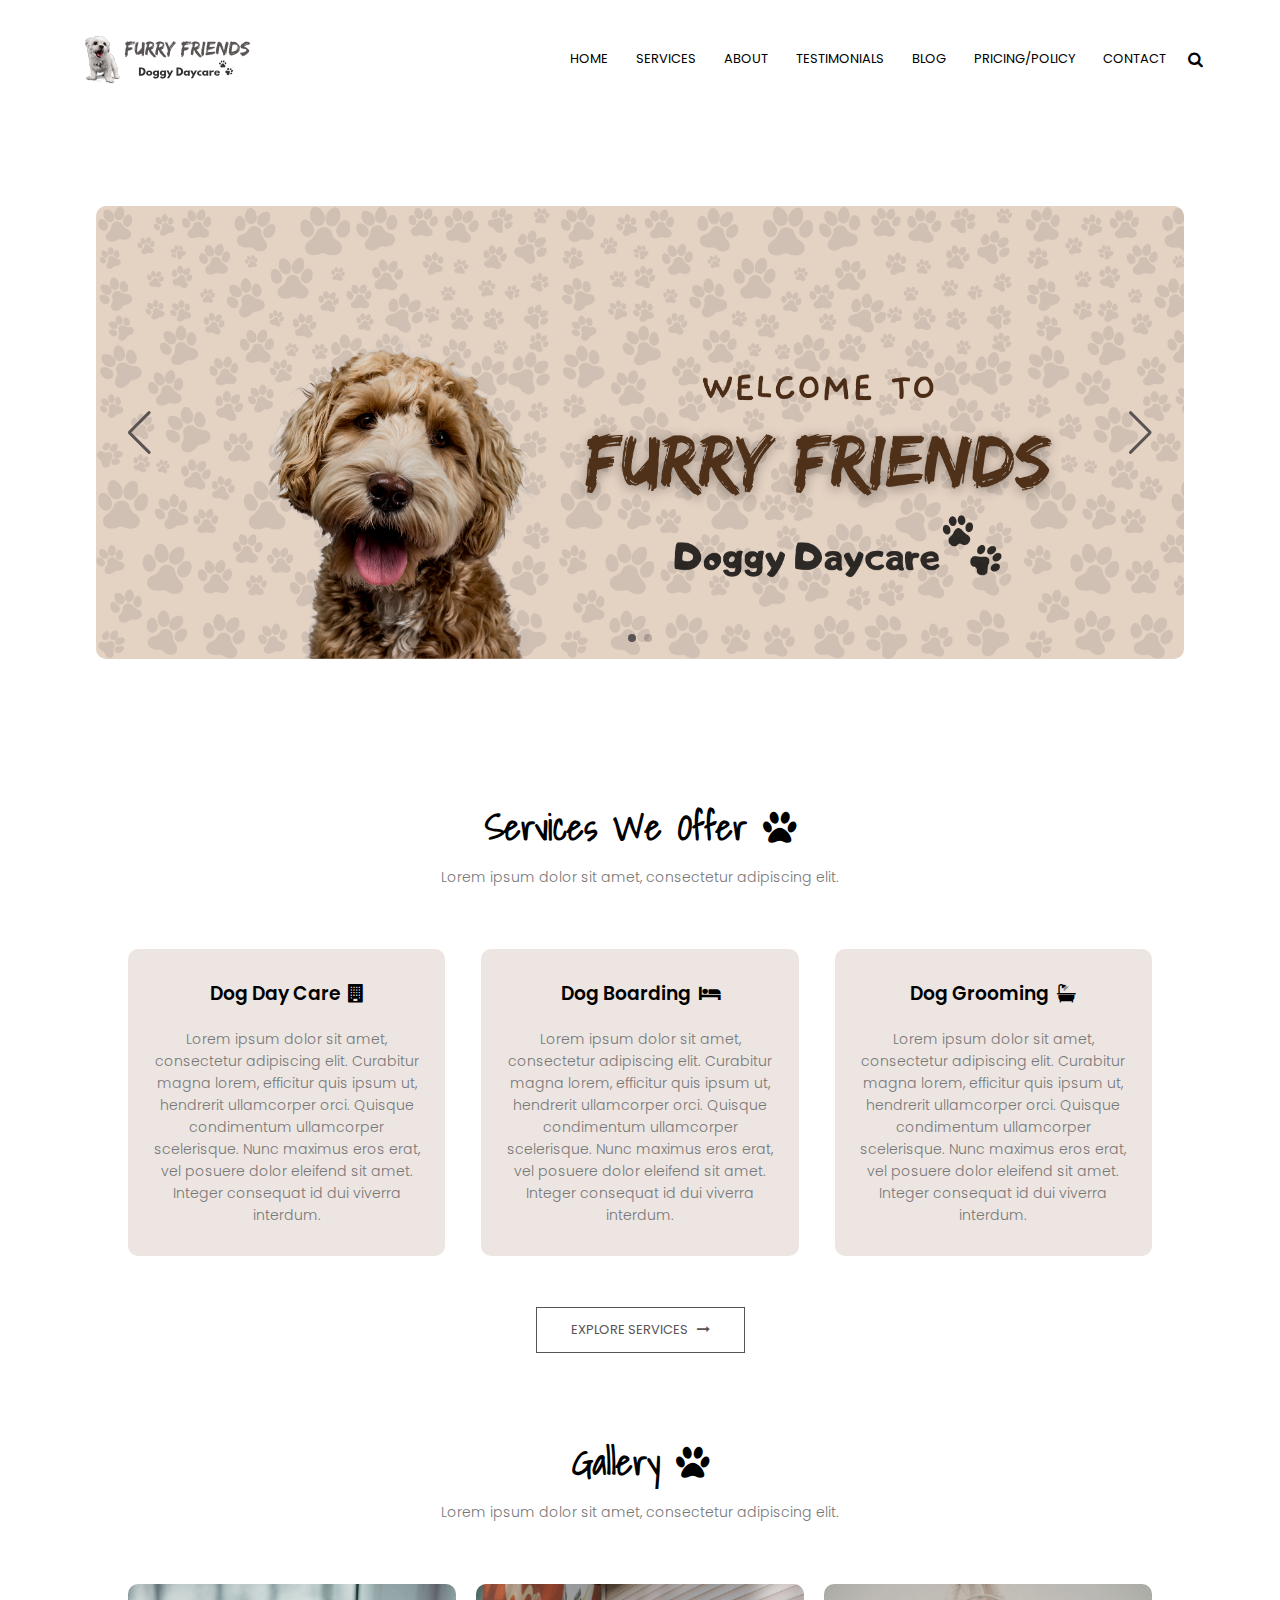
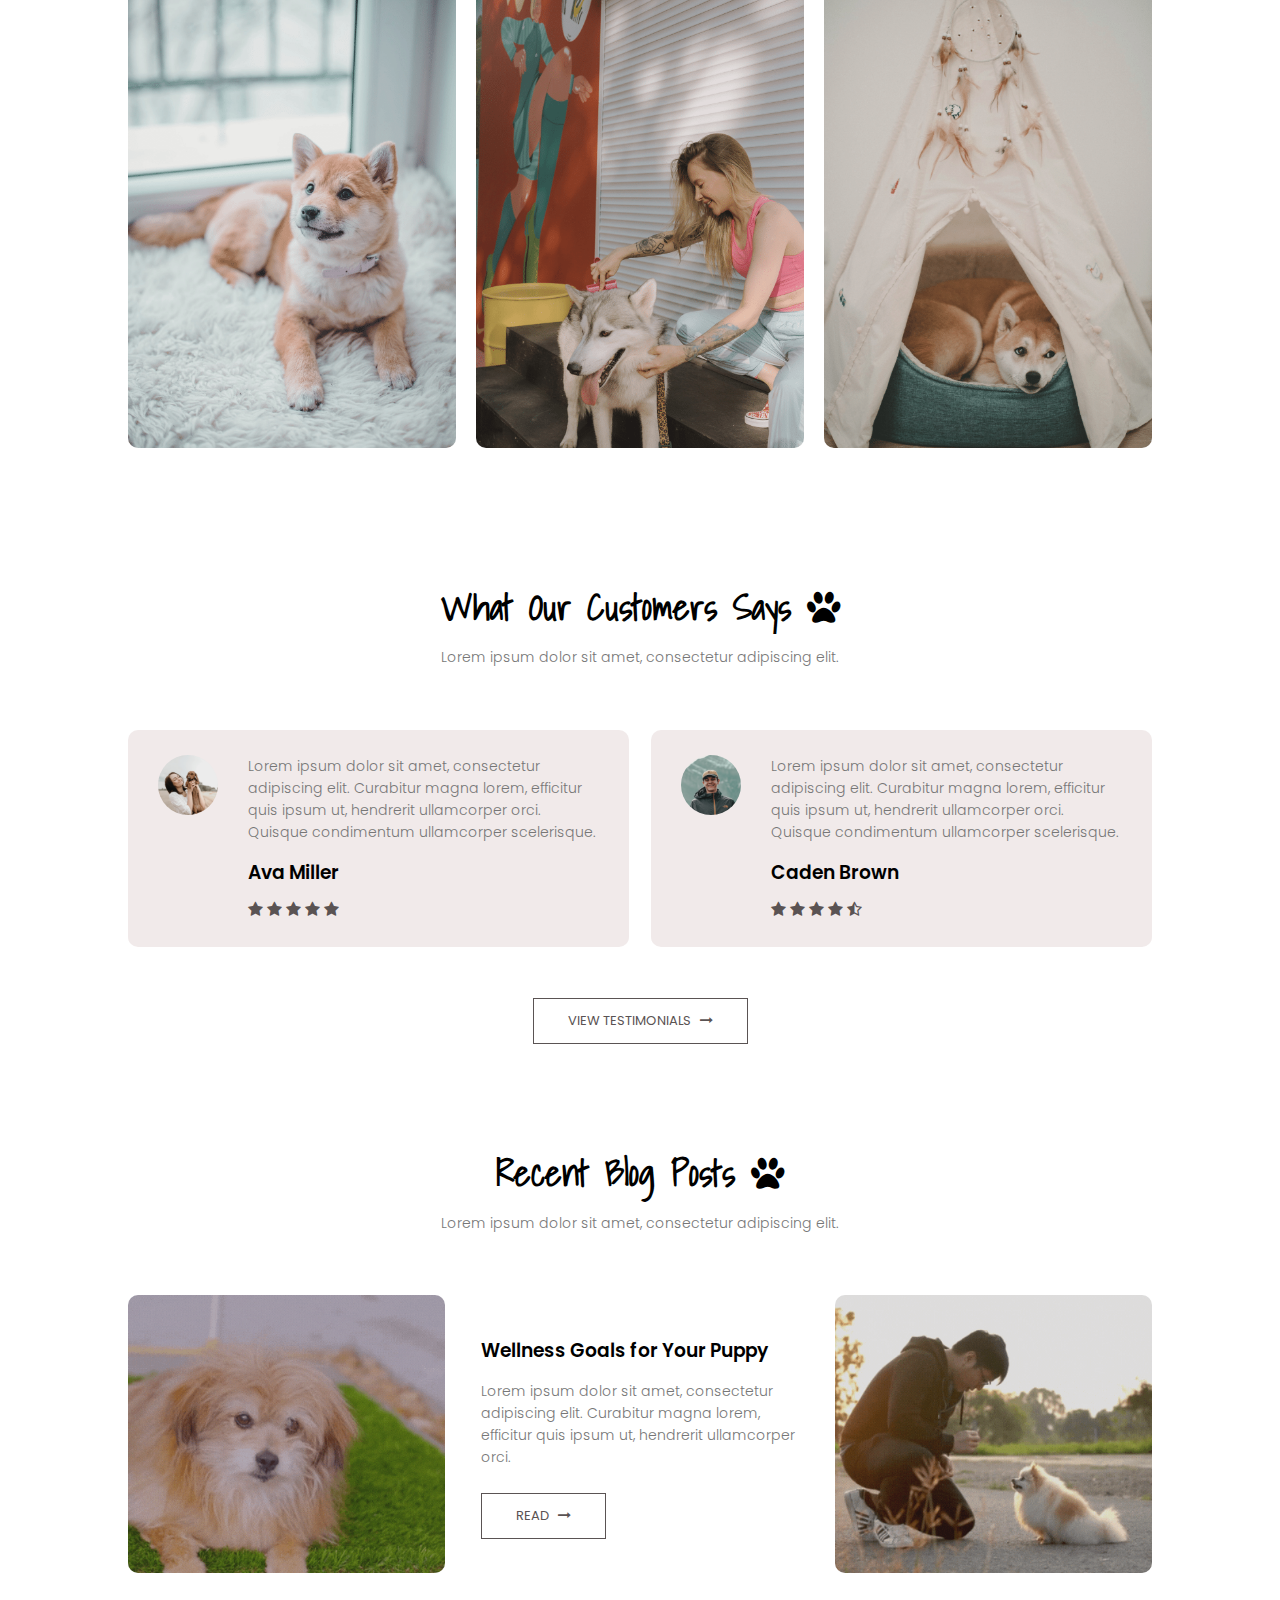
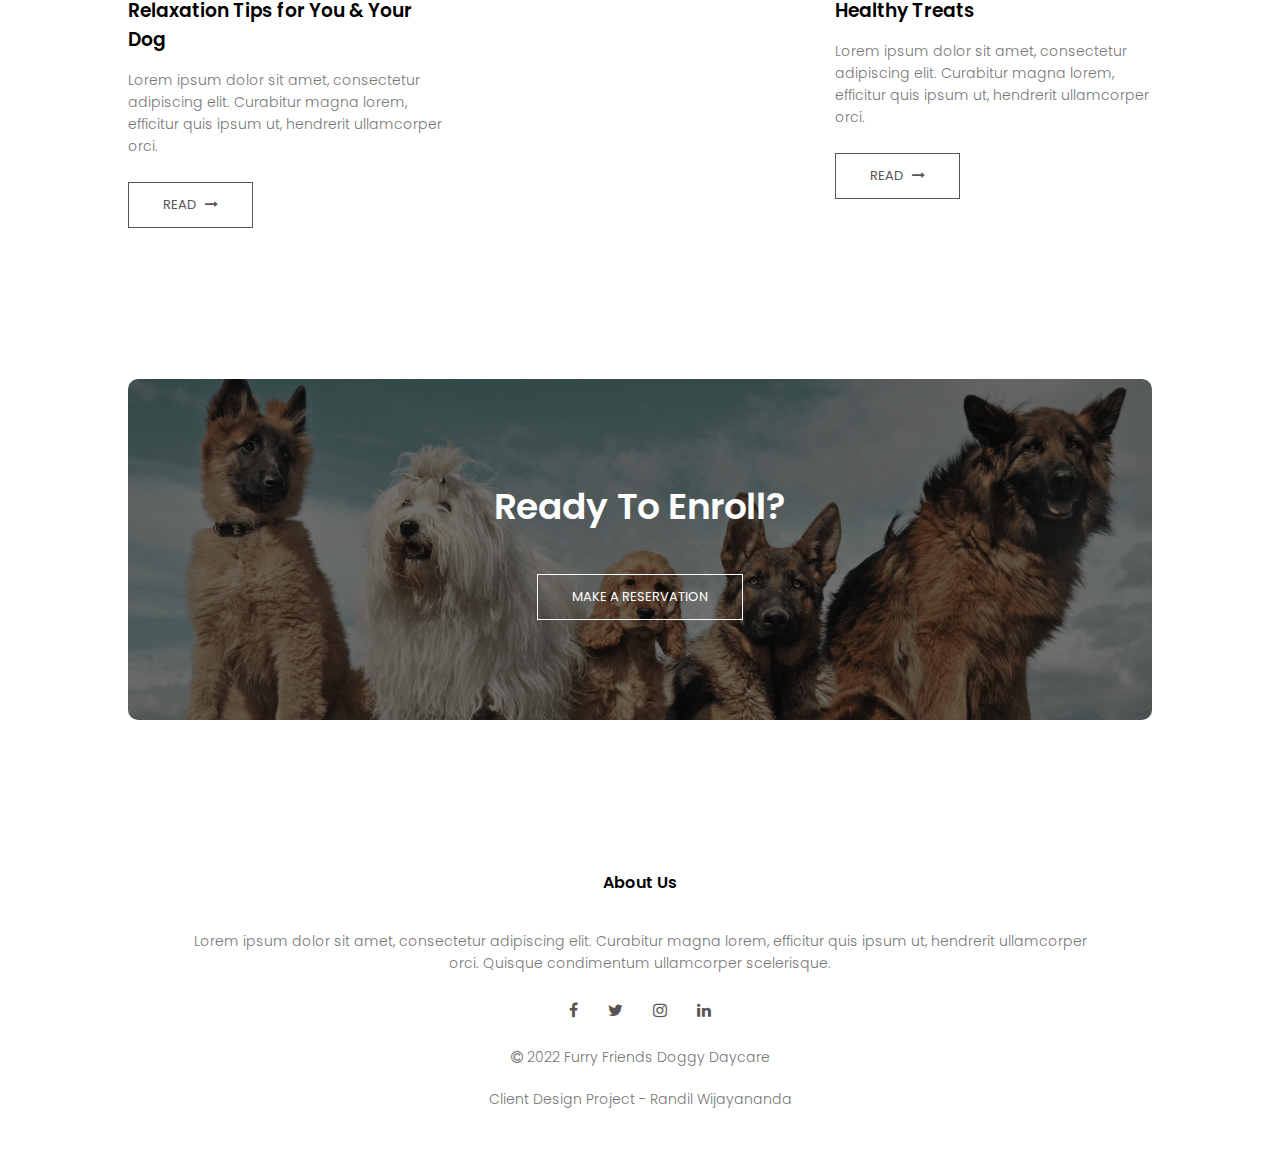
==== commit 0895aec4: "linked btn to pricing" ====
--- a/index.html
+++ b/index.html
@@ -219,7 +219,7 @@
 
     <section class="cta">
         <h1>Ready To Enroll?</h1>
-        <a href="contact.html" class="hero-btn black-btn">MAKE A RESERVATION</a>
+        <a href="policy.html" class="hero-btn black-btn">MAKE A RESERVATION</a>
     </section>
 
 
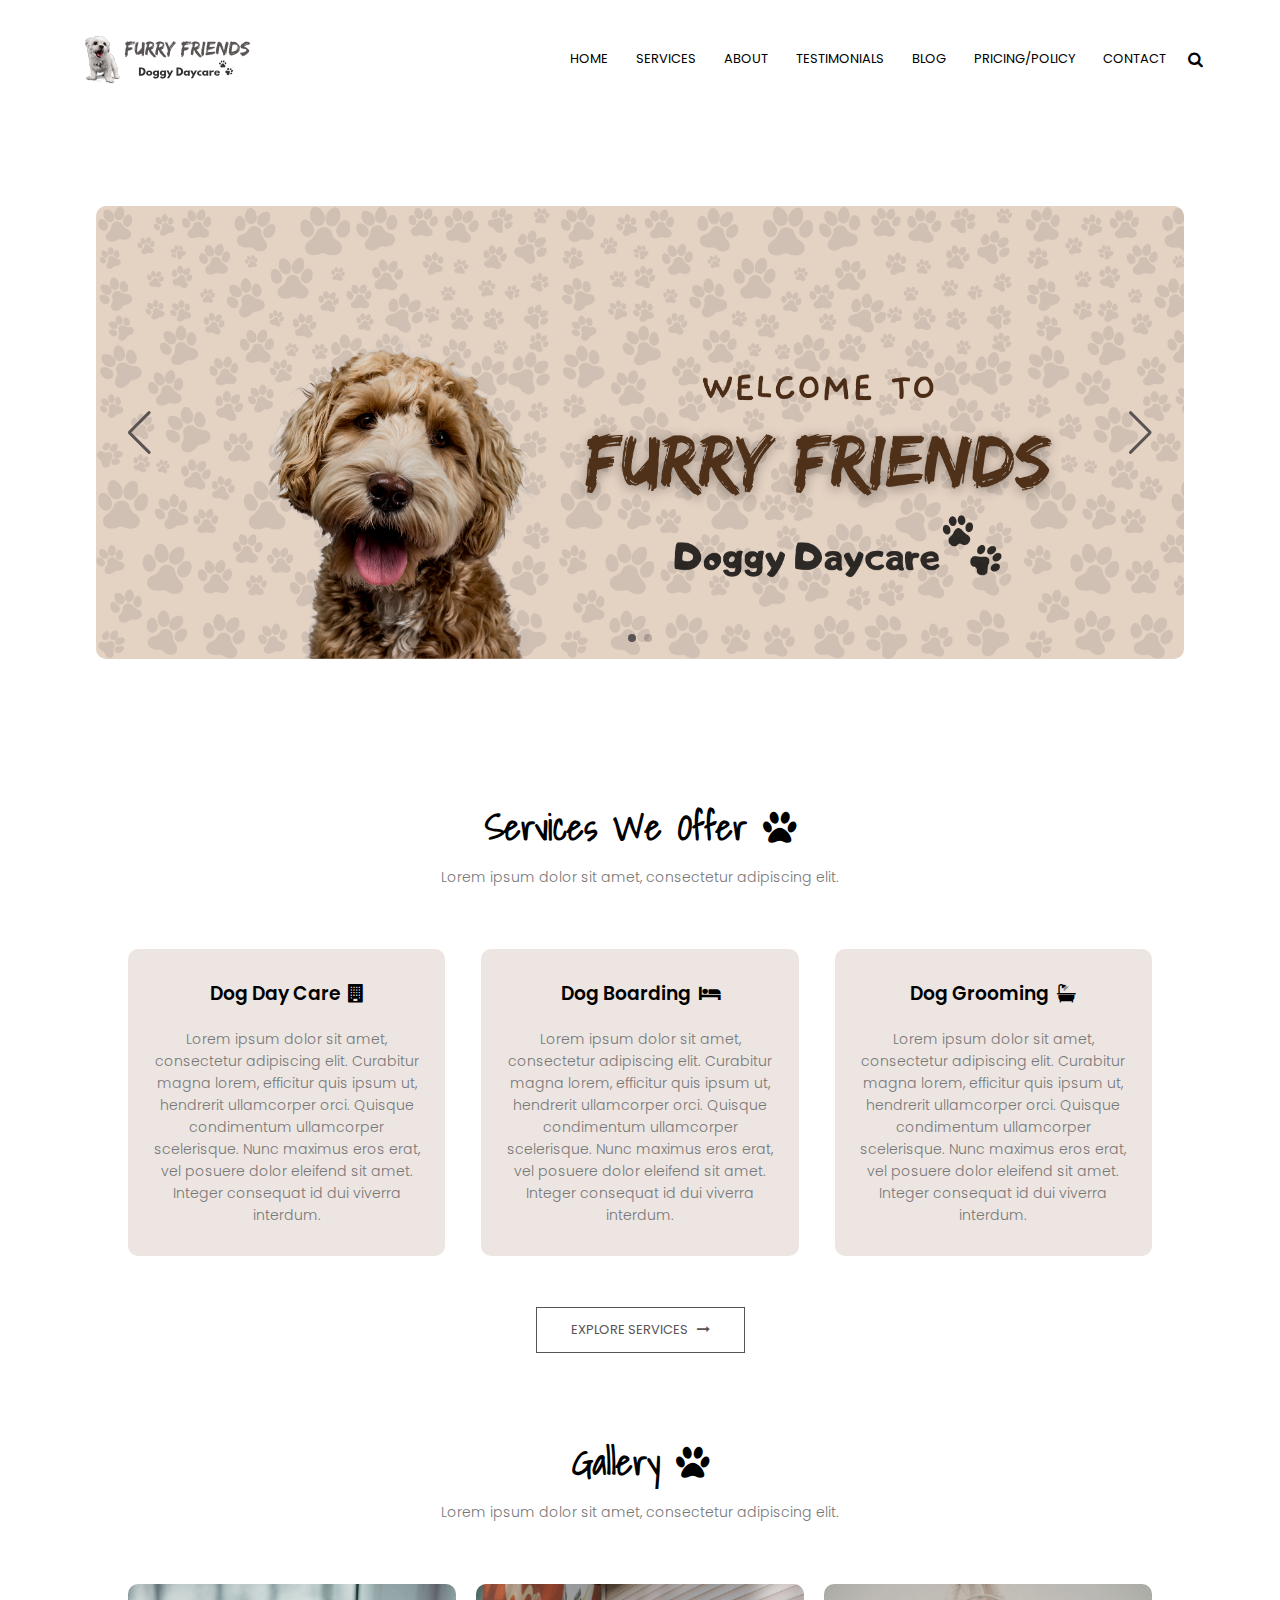
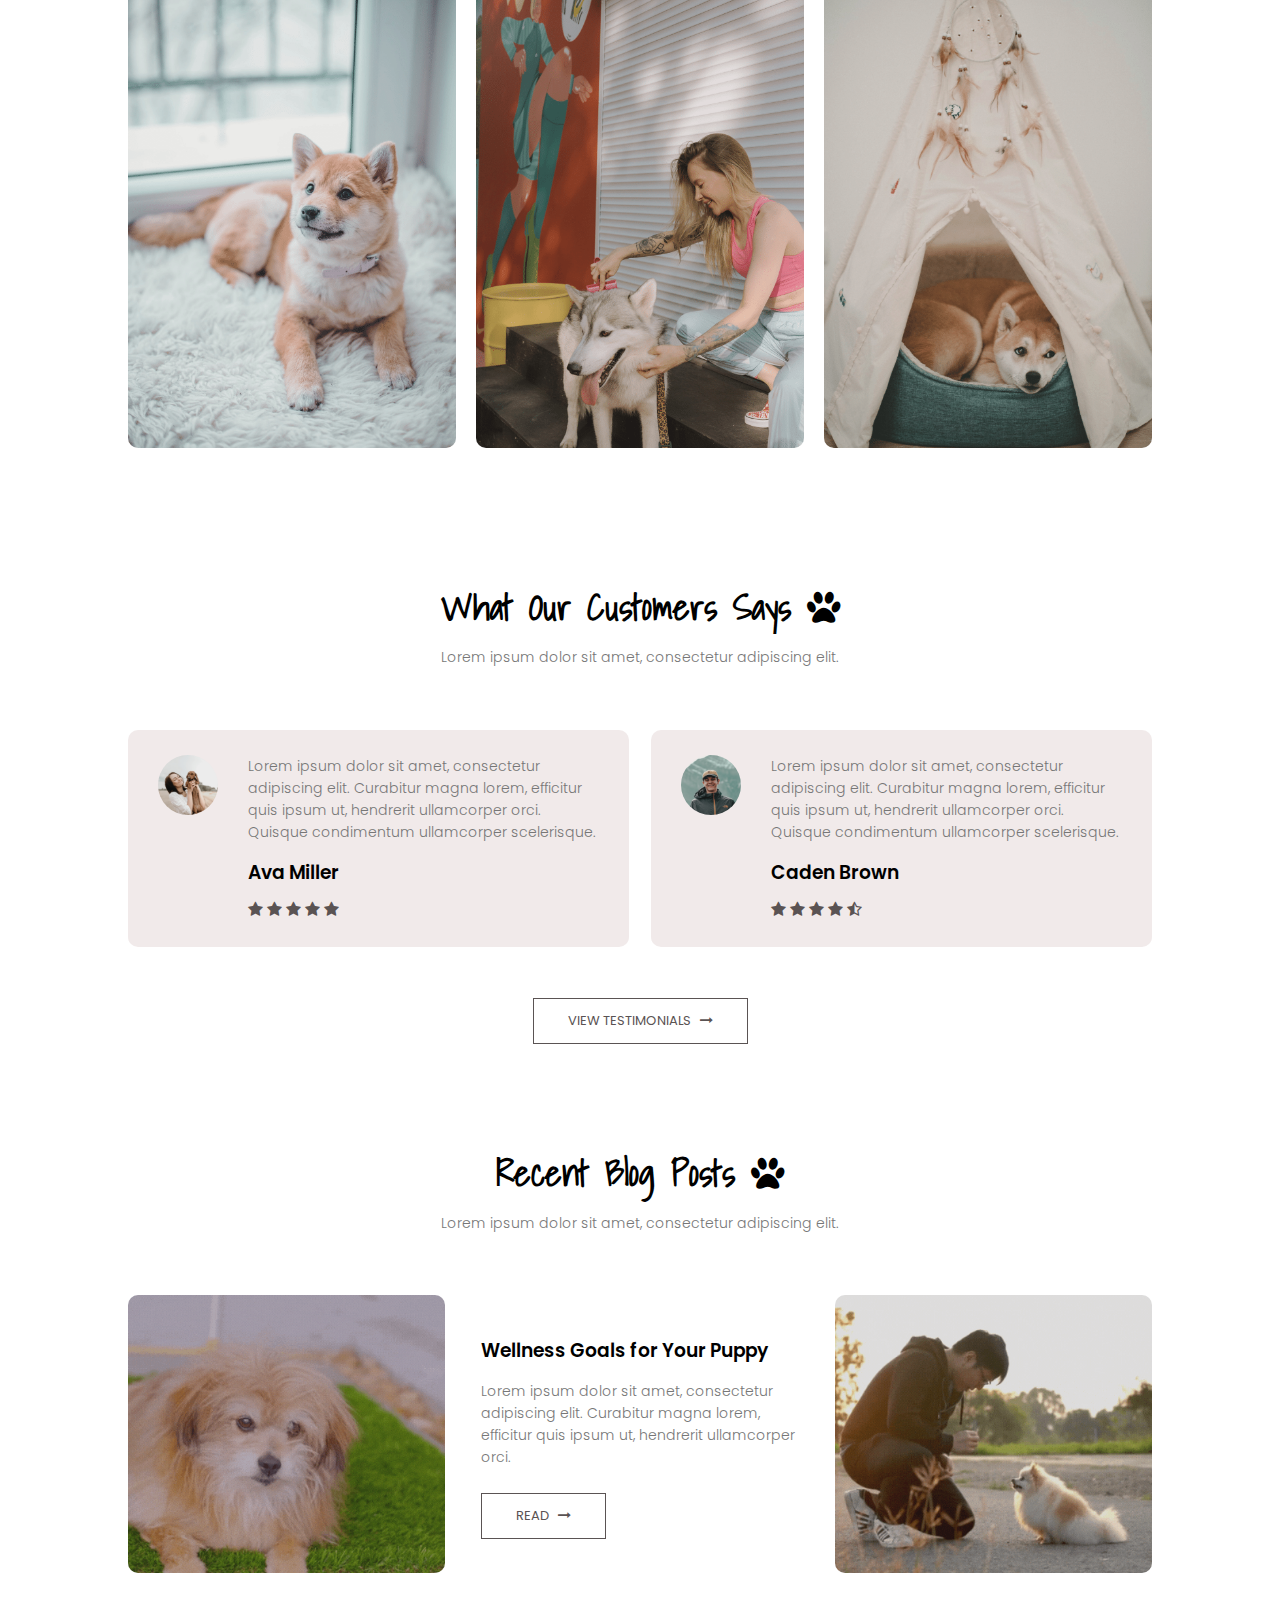
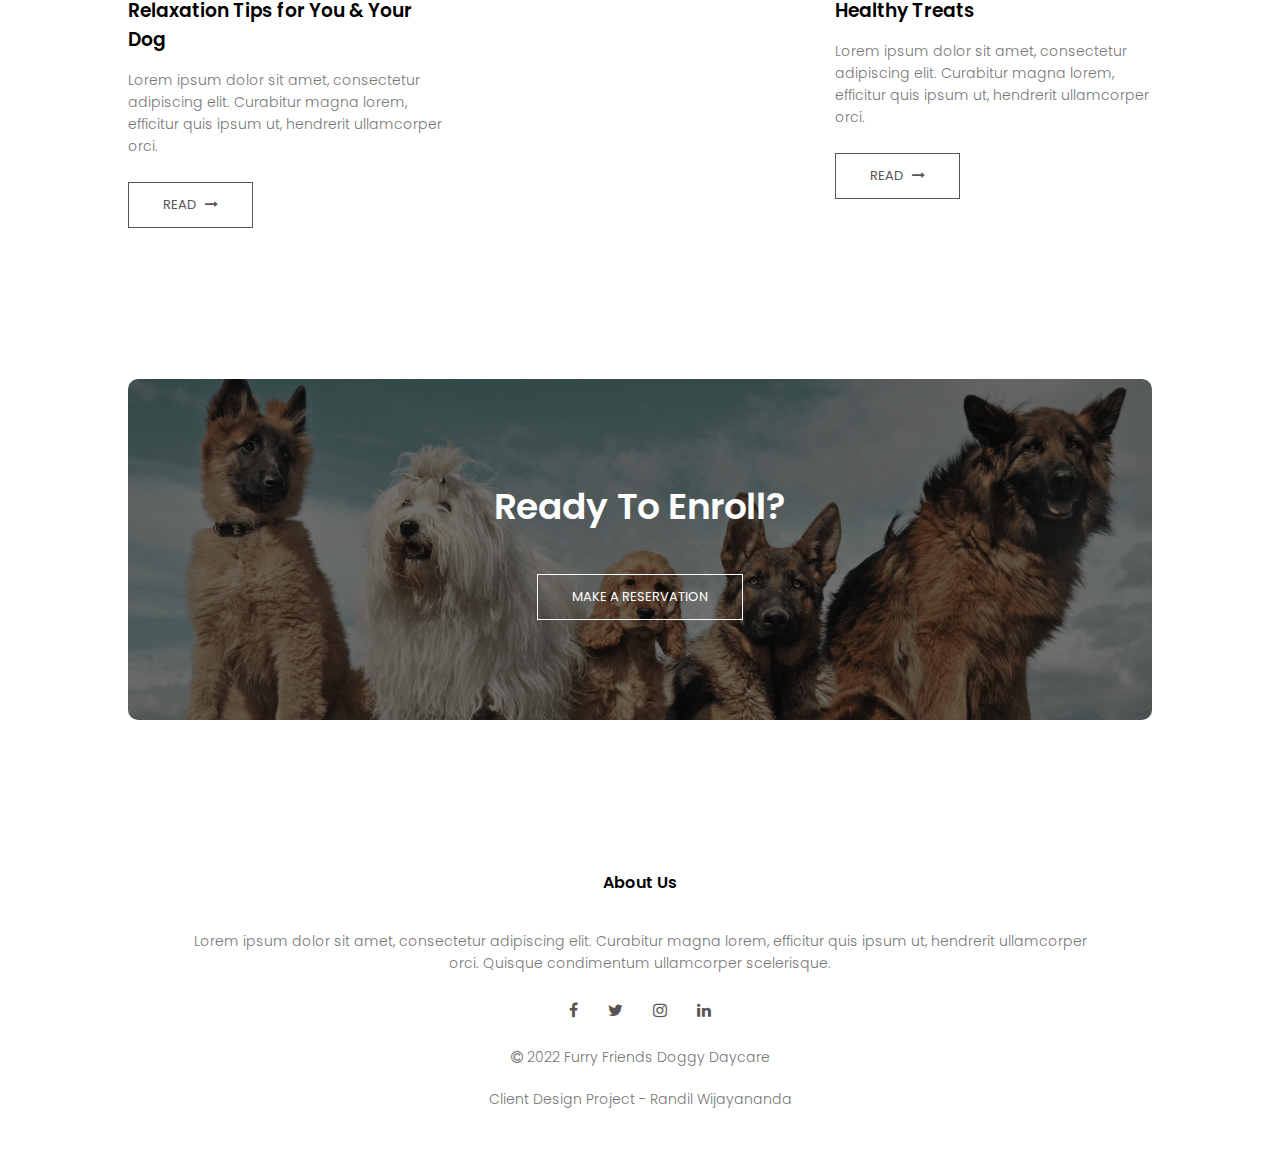
==== commit d949f48f: "added titles and meta descriptions" ====
--- a/index.html
+++ b/index.html
@@ -3,7 +3,9 @@
 
 <head>
     <meta name="viewport" content="width=device-width, initial-scale=1.0">
-    <title>Furry Friends Doggy Daycare</title>
+    <title>Client Design Project - Randil Wijayananda</title>
+    <meta name=”description”
+        content="Client Design Project. Furry Friends Doggy Daycare. Services We Offer. Dog Day Care. Dog Boarding. Dog Grooming. What Our Customers Says. Randil Wijayananda.">
     <link rel="stylesheet" href="style.css">
     <link rel="shortcut icon" href="images/favicon.png" type="image/png">
     <link rel="preconnect" href="https://fonts.googleapis.com">
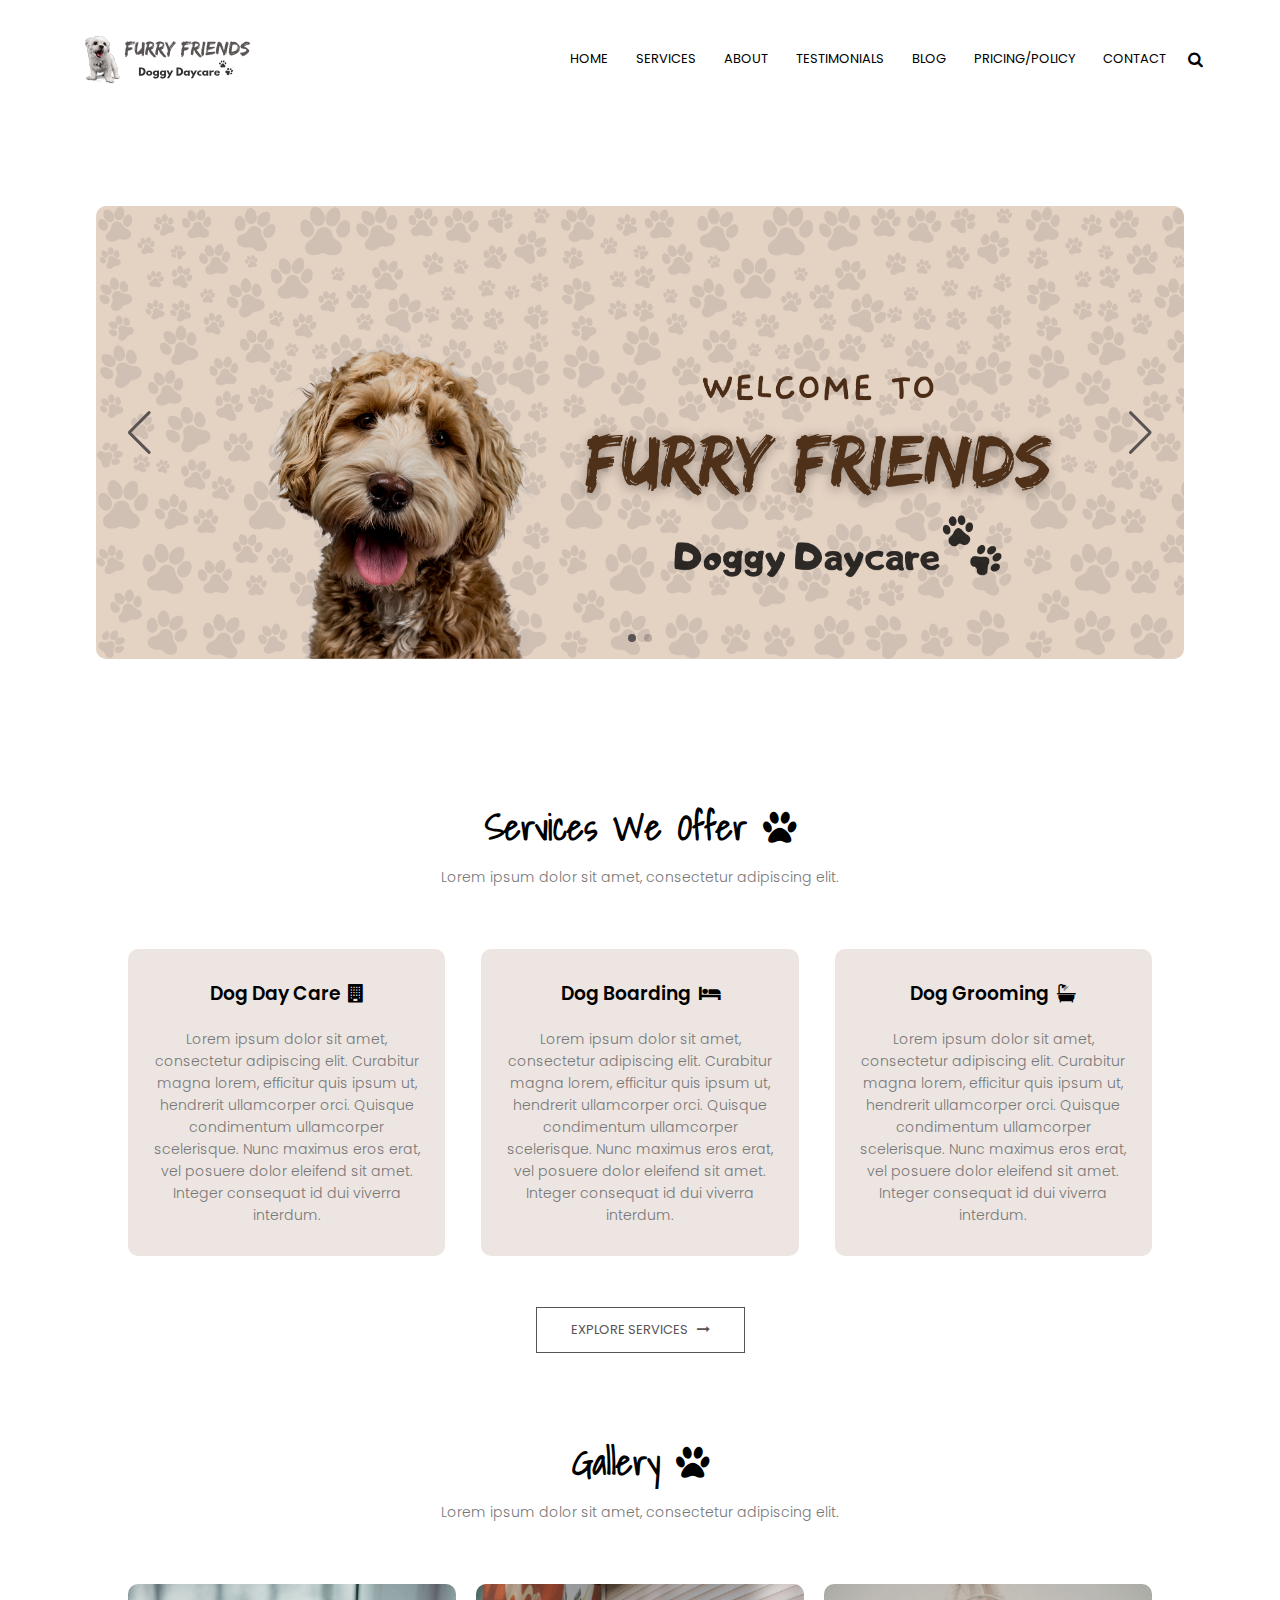
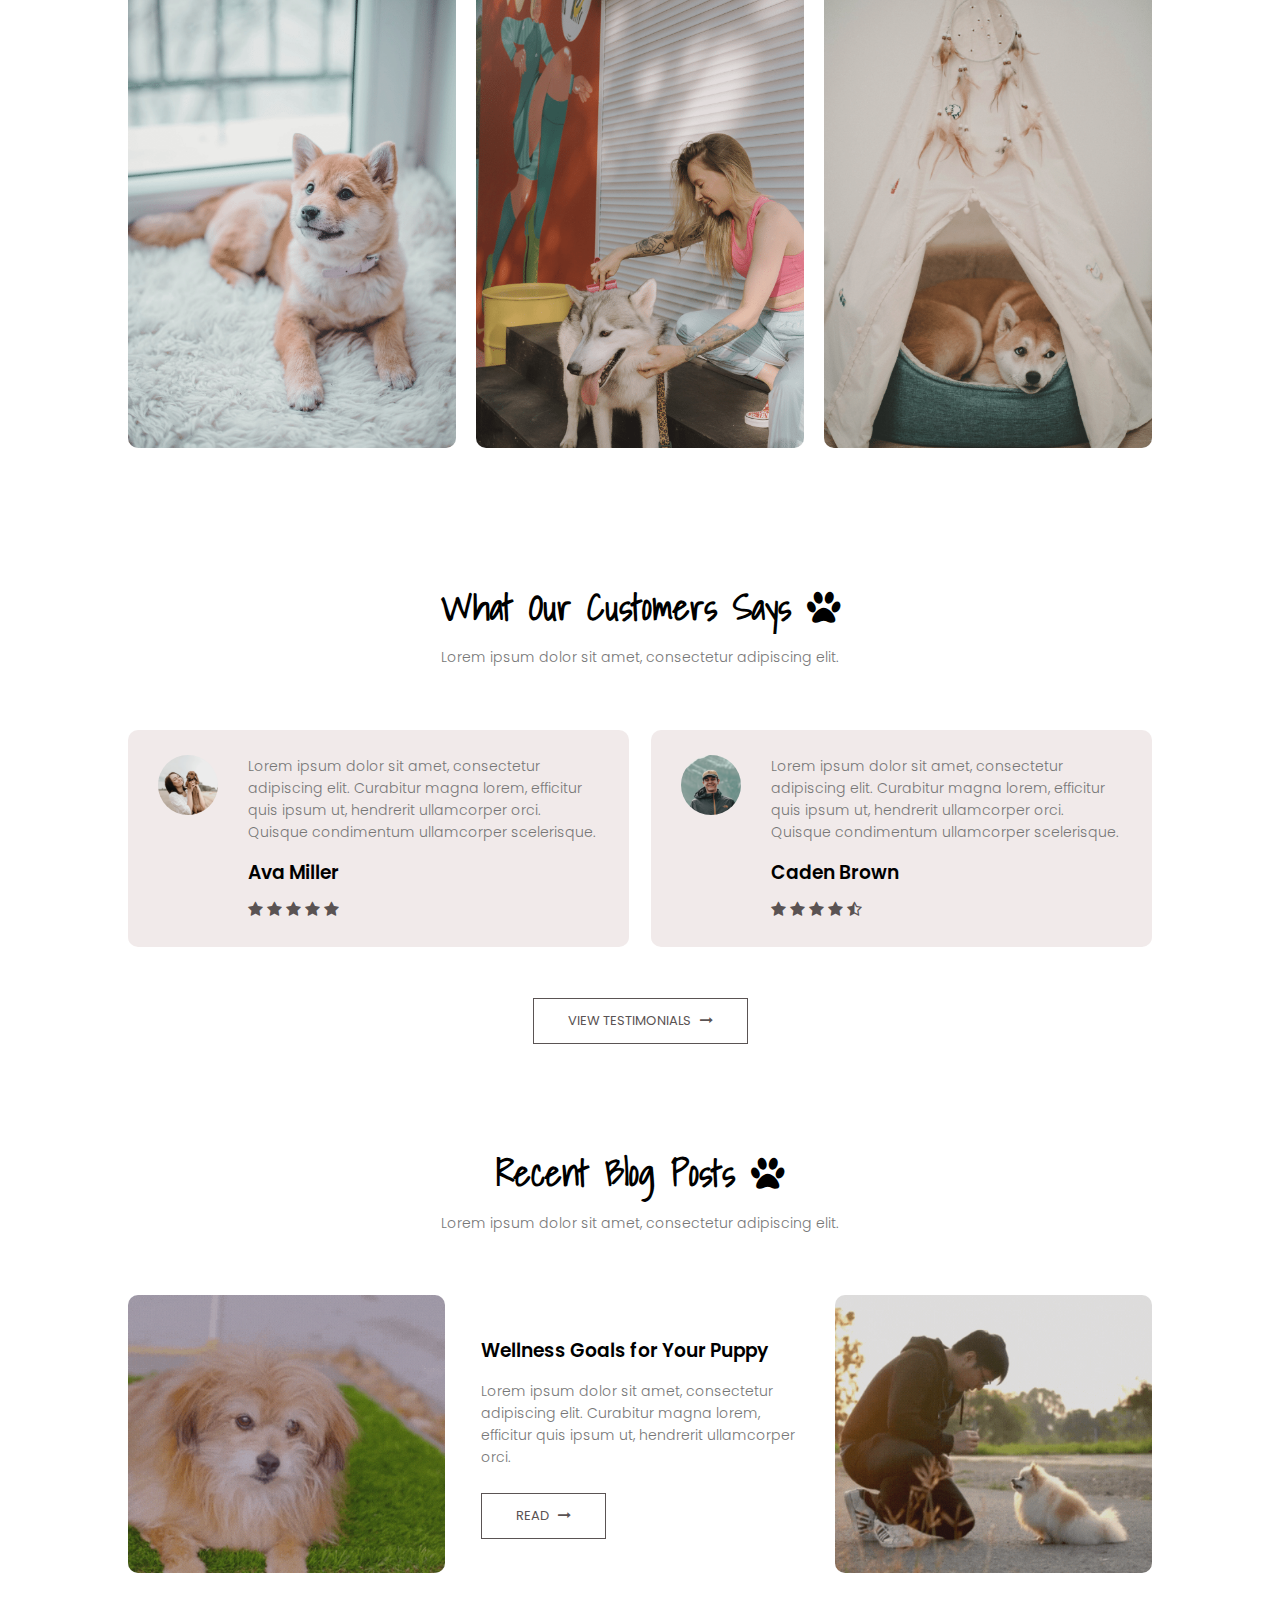
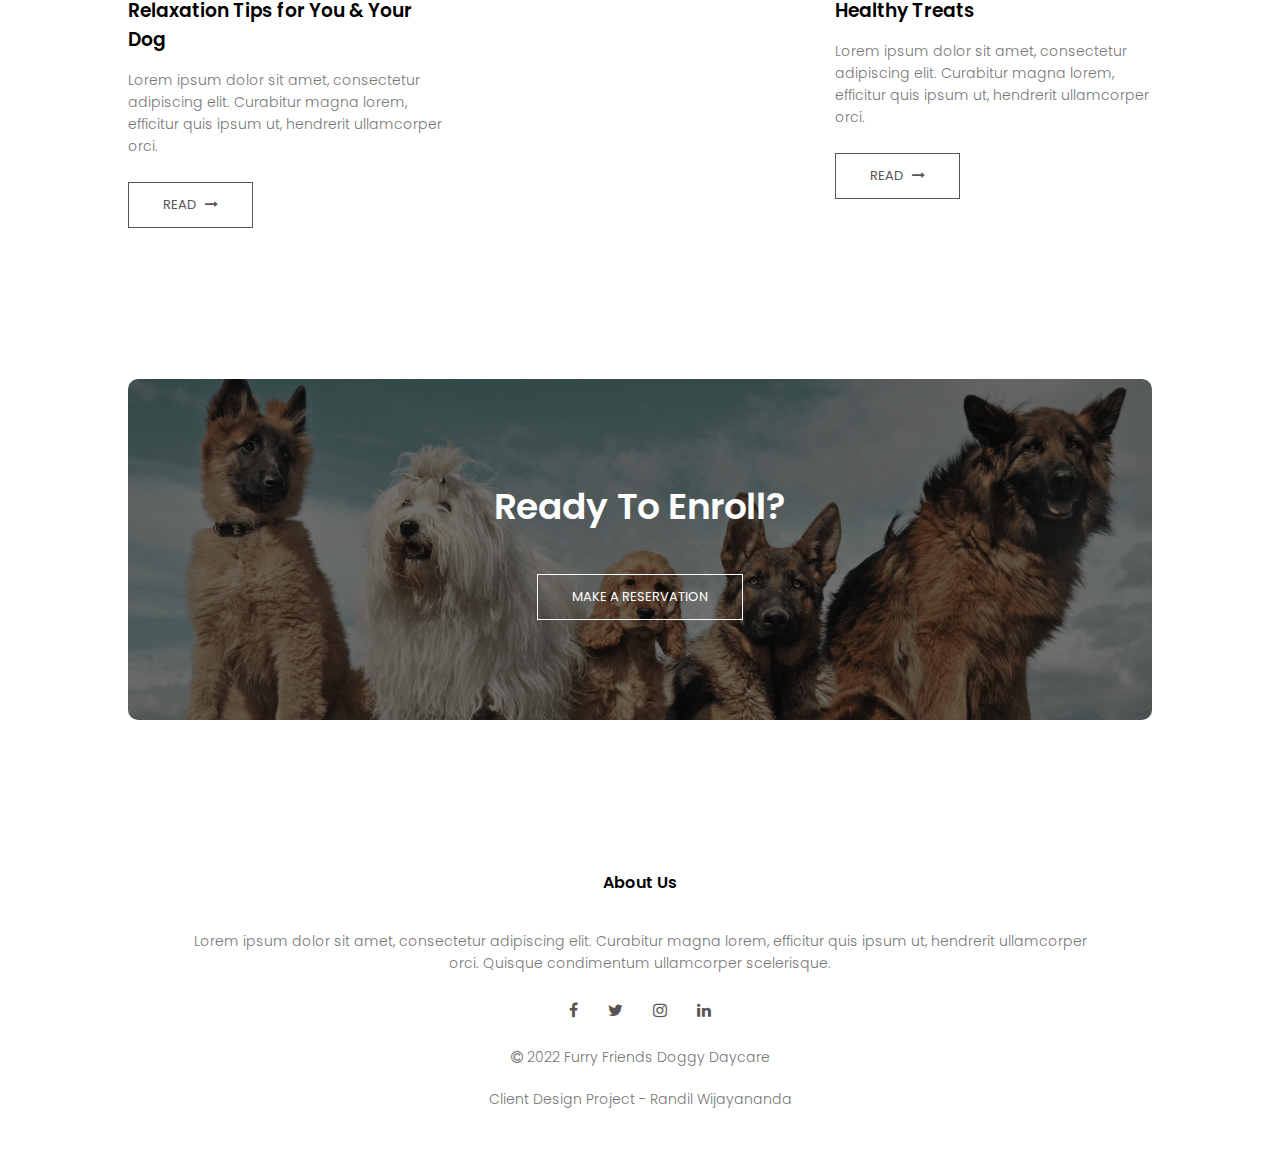
==== commit d4226227: "updated meta description" ====
--- a/index.html
+++ b/index.html
@@ -4,7 +4,7 @@
 <head>
     <meta name="viewport" content="width=device-width, initial-scale=1.0">
     <title>Client Design Project - Randil Wijayananda</title>
-    <meta name=”description”
+    <meta name="description"
         content="Client Design Project. Furry Friends Doggy Daycare. Services We Offer. Dog Day Care. Dog Boarding. Dog Grooming. What Our Customers Says. Randil Wijayananda.">
     <link rel="stylesheet" href="style.css">
     <link rel="shortcut icon" href="images/favicon.png" type="image/png">
